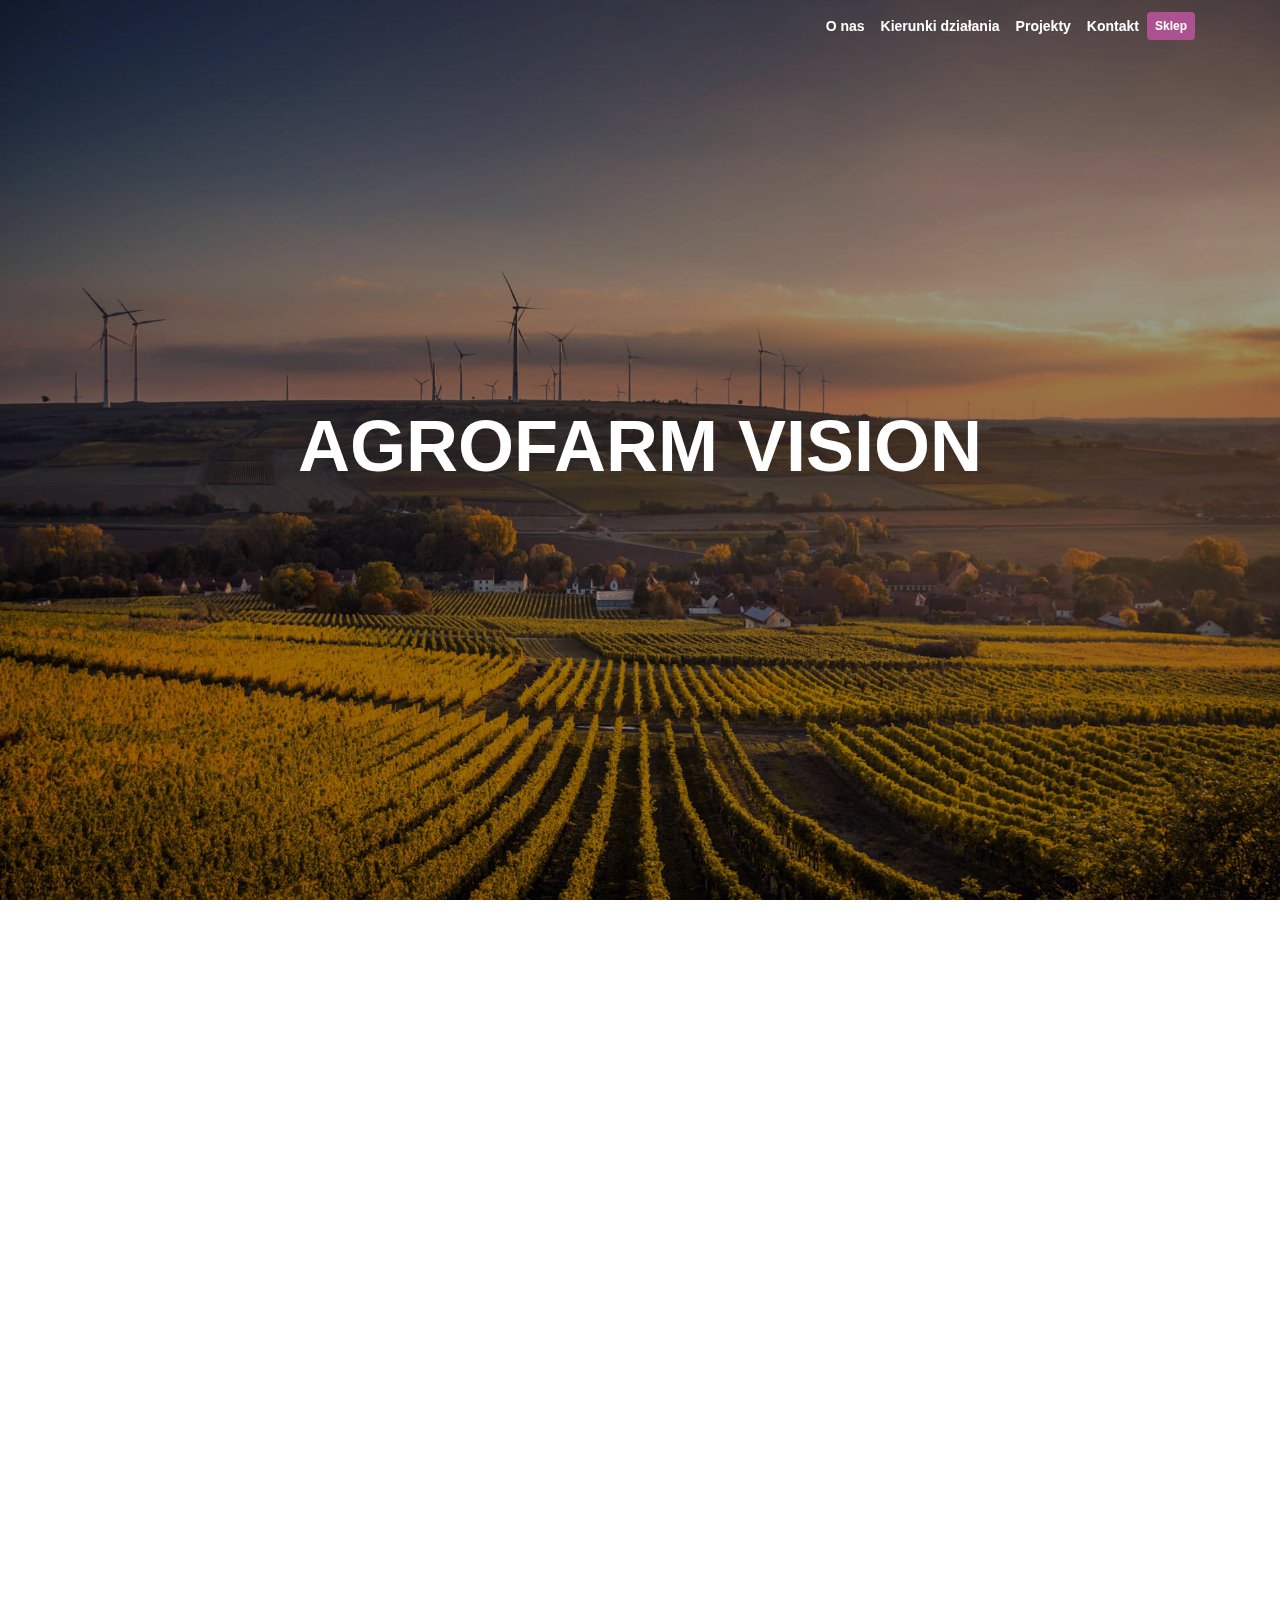
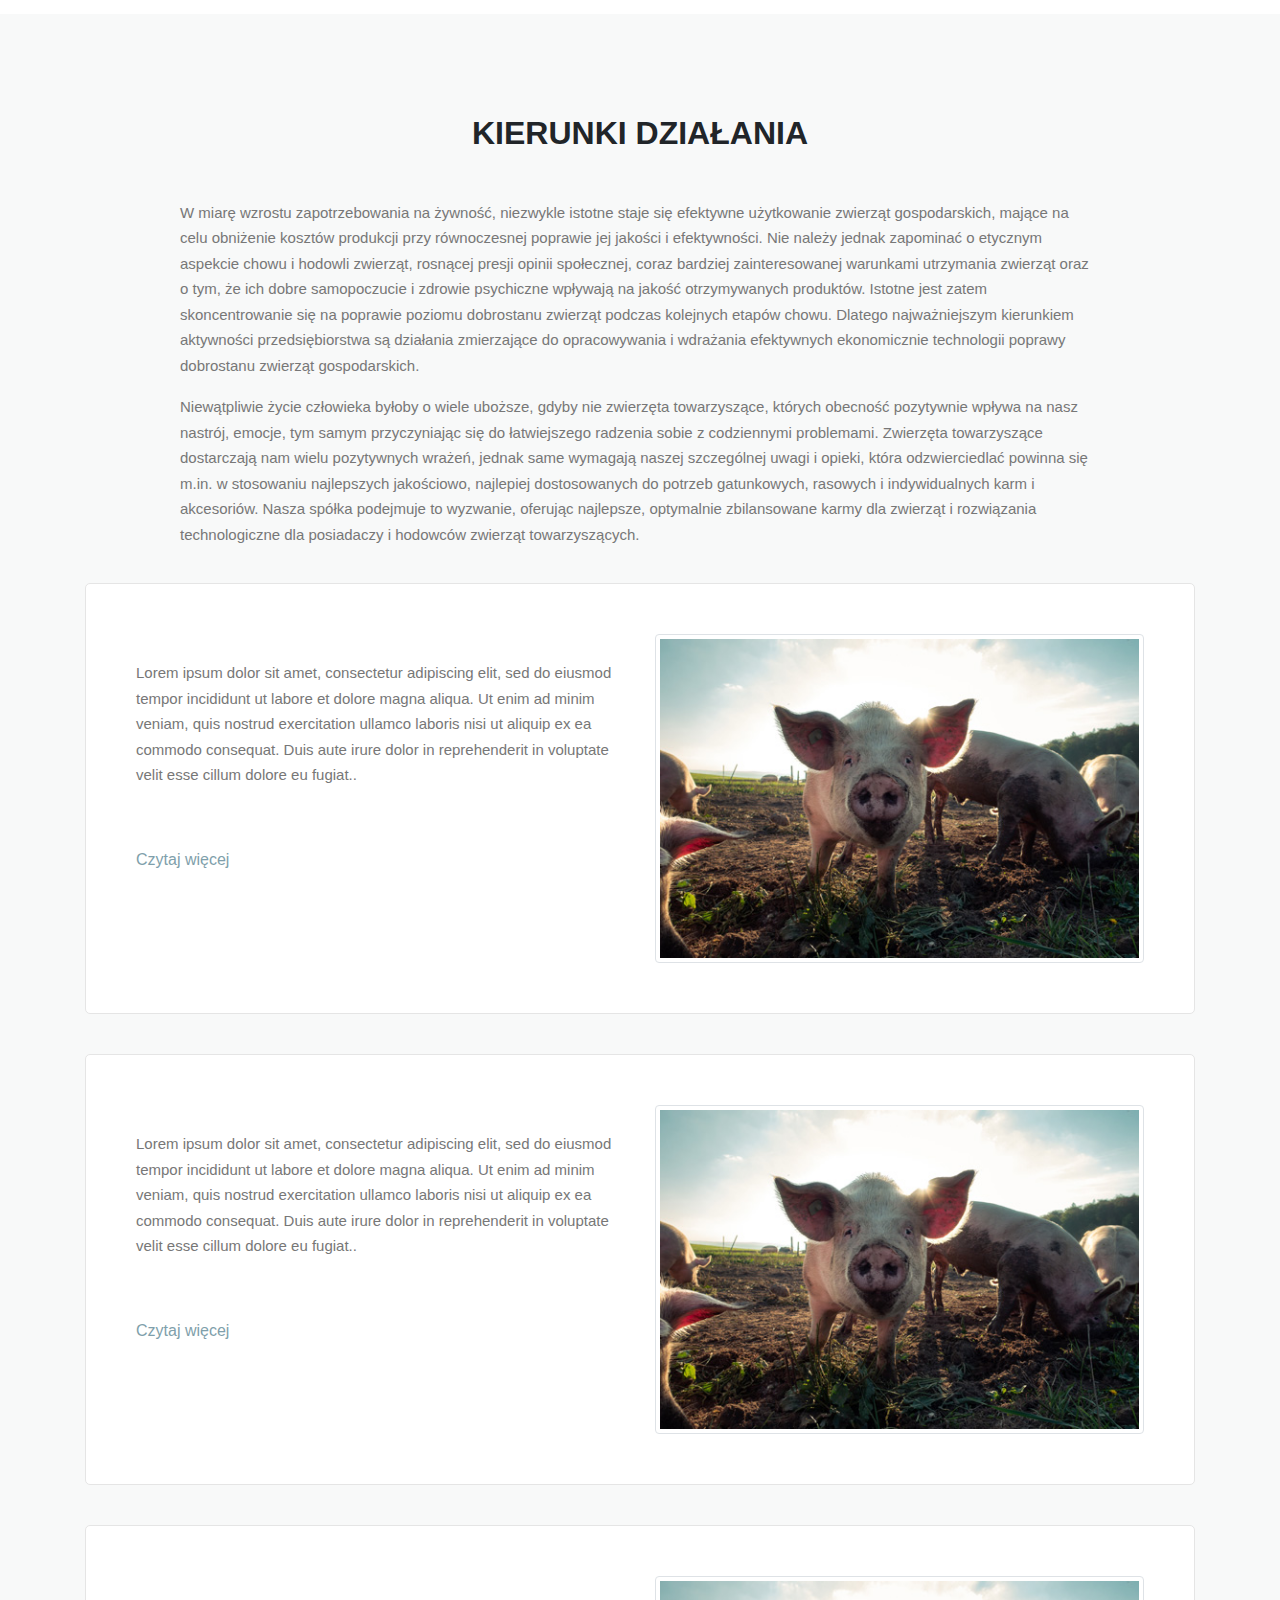
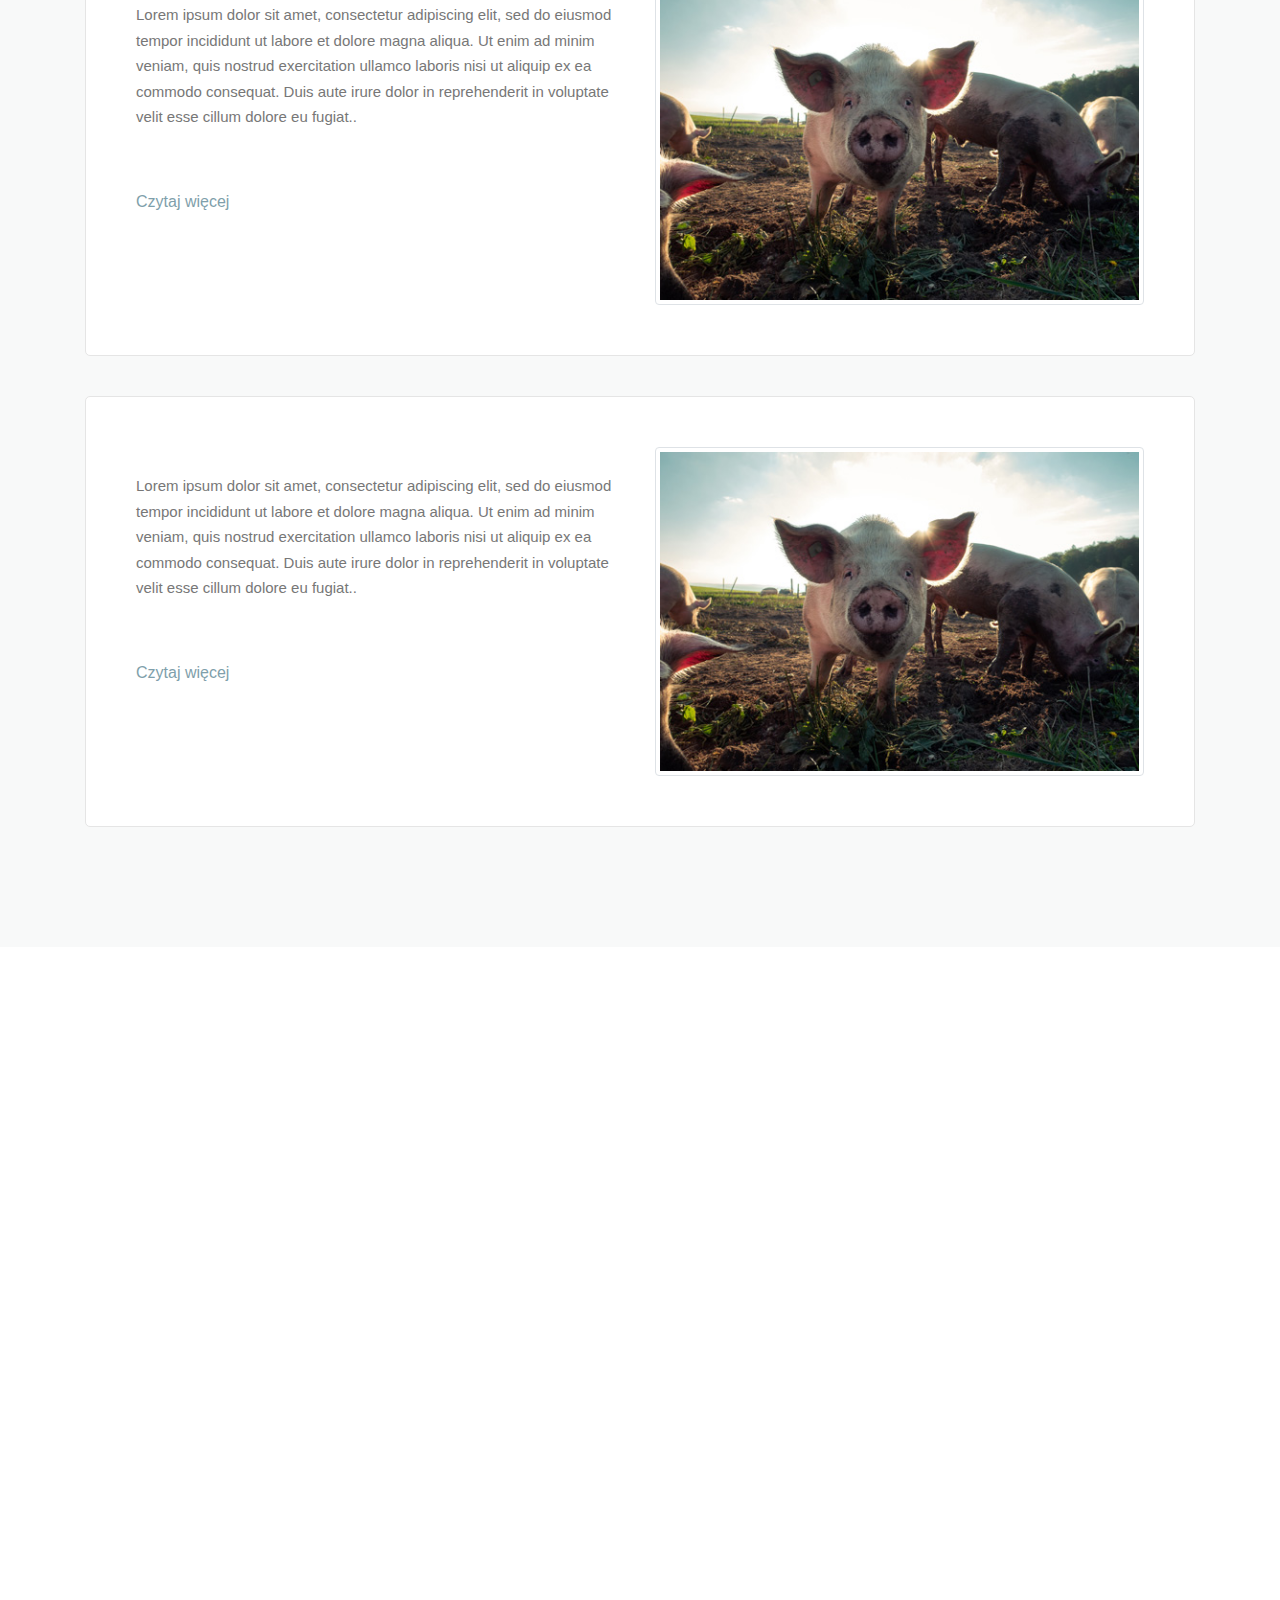
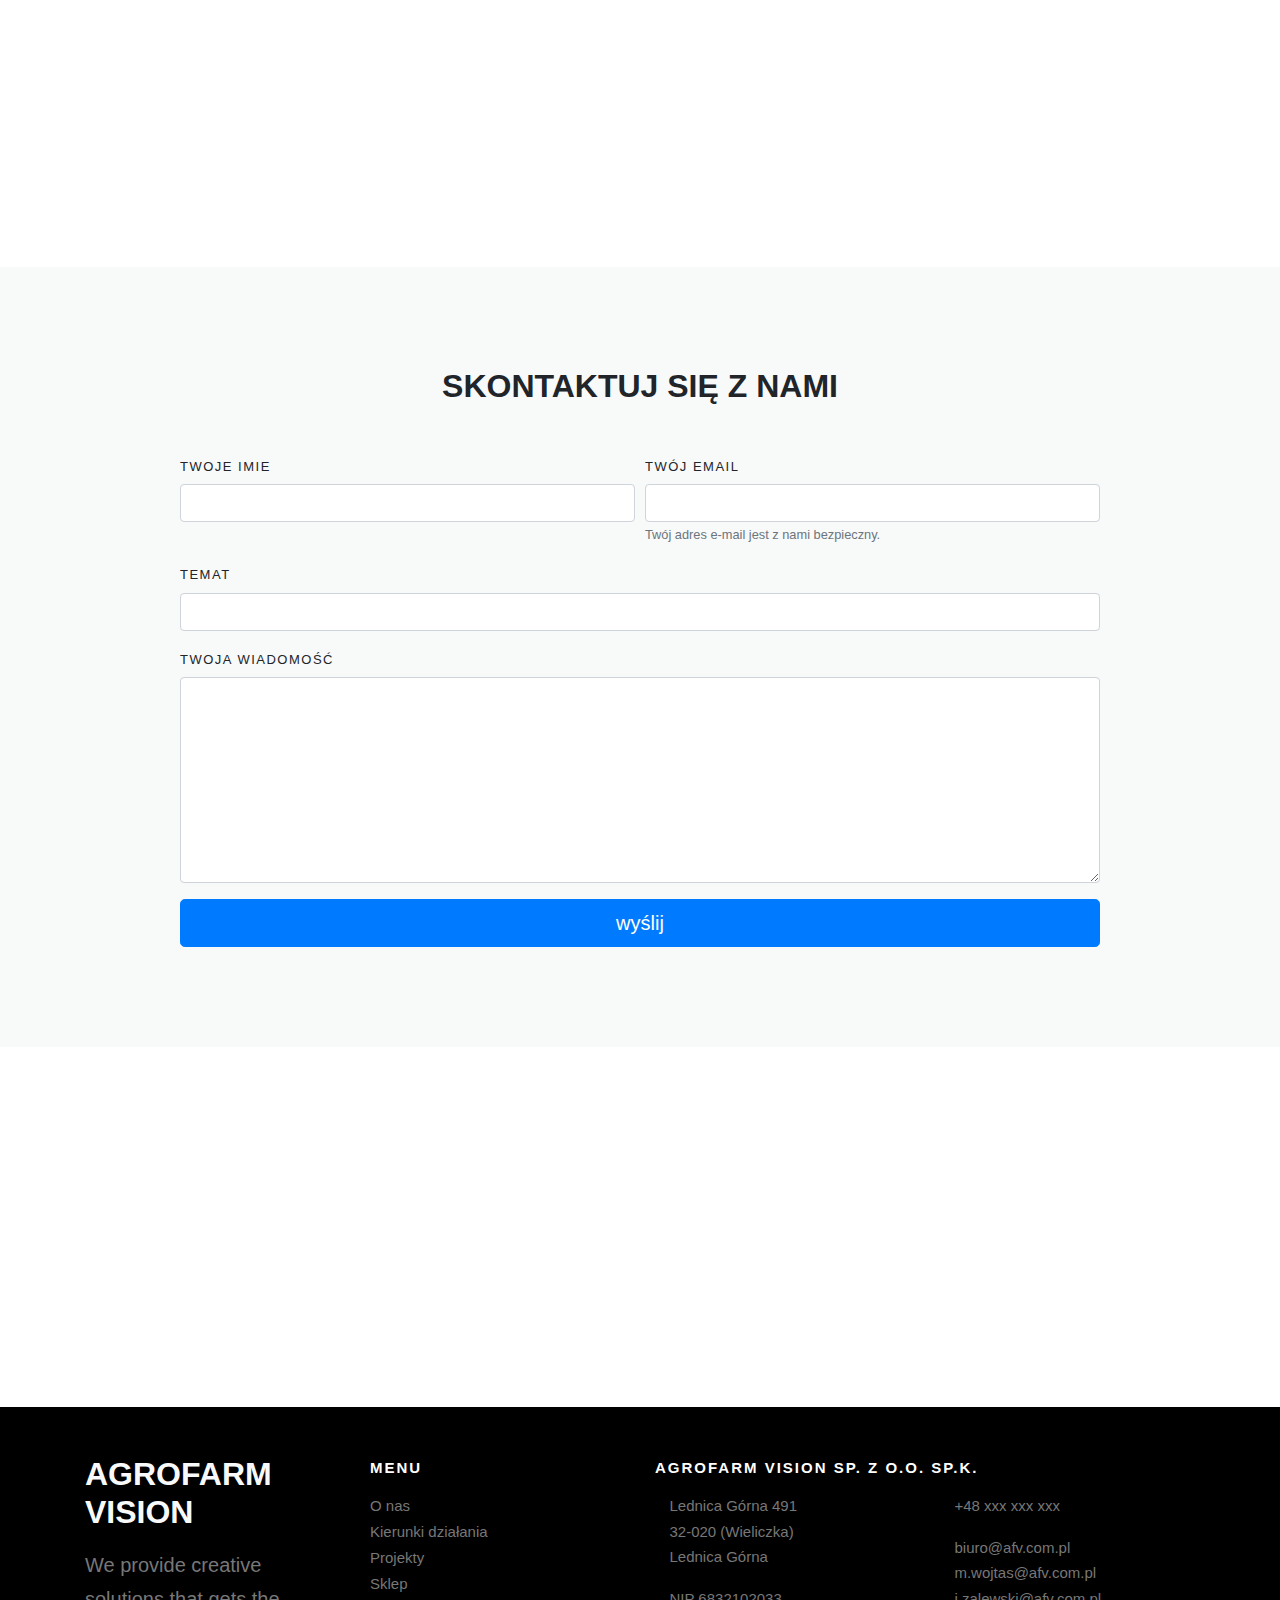
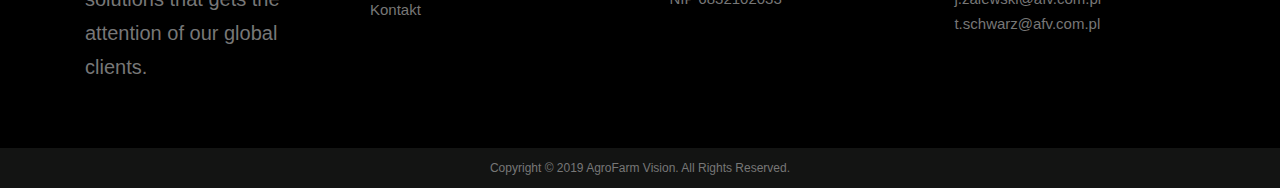
==== index.html @ 50a89c07 "change margins in footer" ====
<!DOCTYPE html>
<html lang="pl" dir="ltr">
  <head>
    <meta charset="utf-8">
    <meta name="viewport" content="width=device-width, initial-scale=1, shrink-to-fit=no">
    <title>Agrofarm Vision</title>
    <link rel="stylesheet" href="https://use.fontawesome.com/releases/v5.5.0/css/all.css" integrity="sha384-B4dIYHKNBt8Bc12p+WXckhzcICo0wtJAoU8YZTY5qE0Id1GSseTk6S+L3BlXeVIU" crossorigin="anonymous">
    <link rel="stylesheet" href="css/bootstrap.min.css">
    <link rel="stylesheet" href="css/style.css">
  </head>
  <body>

<!-- HEADER -->

    <header class="parallax-js parallax-bg">
          <div class="container h-100">
            <nav class="navbar fixed-top navbar-right navbar-expand-md navbar-dark navbar-opacit">
                <div class="container">
                <a href="#" class="navbar-brand"></a>
                <button class="navbar-toggler" type="button" data-toggle="collapse" data-target="#main-menu" aria-controls="main-menu" aria-expanded="false" aria-label="Przełącznik nawigacji">
                  <span class="navbar-toggler-icon"></span>
                </button>

                <div id="main-menu" class="collapse navbar-collapse justify-content-end">
                  <ul class="navbar-nav list-unstyled nav">
                    <li class="nav-item">
                      <a class="nav-link scroll-link" href="#o-nas">O nas</a>
                    </li>
                    <li class="nav-item active">
                      <a class="nav-link scroll-link" href="#kierunki-dzialania">Kierunki działania</a>
                    </li>
                    <li class="nav-item">
                      <a class="nav-link scroll-link" href="#projekty">Projekty</a>
                    </li>
                    <li class="nav-item">
                      <a class="nav-link scroll-link" href="#kontakt">Kontakt</a>
                    </li>
                    <li class="nav-item">
                      <a class="nav-link badge mt-1 p-2" href="agrofarm-sklep.html">Sklep</a>
                    </li>
                  </ul>
                </div>
                </div>
              </nav>
              <div class="row h-100 align-items-center">
                <h1 class="col text-center align-self-center">
                  <strong>agrofarm vision</strong>
                </h1>
              </div>
              <a class="arrow-down scroll-link" href="#o-nas"><i class="fas fa-angle-down"></i></a>
            </div>
    </header>


<!-- O NAS -->

    <main>
      <section id="o-nas" class="section-large section-bg-color-1">
        <div class="container">
          <div class="row justify-content-center">
            <div class="col-10 col-sm-5 text-center text-sm-left slide-in slide-left">
              <h2 class="mb-4 mb-sm-3">o nas</h2>
              <p class="description">We provide creative solutions that gets the attention of our global clients.</p>
            </div>
            <div class="col-10 col-sm-7 slide-in slide-right">
              <p>Podstawowym profilem spółki Agrofarm Vision jest działalność badawczo-rozwojowa obejmująca opracowanie i wdrażanie autorskich, innowacyjnych rozwiązań technologicznych, doradztwo i szkolenia oraz współpraca handlowa. Nasz zespół złożony jest z doświadczonych specjalistów: naukowców, przedsiębiorców i handlowców działających w różnych dyscyplinach nauki i różnych obszarach przedsiębiorczości. To właśnie zespół złożony z przedstawicieli środowiska akademickiego krakowskich uczelni: Uniwersytetu Rolniczego i AGH oraz doświadczonych przedsiębiorców i handlowców stanowi o sile i wiarygodności spółki. Interdyscyplinarność nie jest zatem wyłącznie sloganem, lecz naszym realnym atutem.</p>

              <p>Doświadczenie badawcze i możliwości współpracy naukowej potwierdzone są poprzez liczne publikacje oraz kierowanie i uczestnictwo udziałowców spółki w wielu projektach naukowych, badawczo rozwojowych oraz edukacyjnych – krajowych i międzynarodowych, finansowanych przez MNiSW, NCN, NCBiR, instytucje Unii Europejskiej, oraz prywatne podmioty gospodarcze z kraju i zagranicy.</p>
            </div>
          </div>
        </div>
      </section>


<!-- PARALLAX -->


        <div class="parallax-js parallax-bg parallax-image-1"></div>




<!-- KIERUNKI DZIAŁANIA -->

      <section id="kierunki-dzialania" class="section-large section-bg-color-2">
        <div class="container">
          <div class="row justify-content-center">
            <div class="col-10">
              <h2 class="mb-4 mb-sm-5 text-center">kierunki działania</h2>
              <p>W miarę wzrostu zapotrzebowania na żywność, niezwykle istotne staje się efektywne użytkowanie zwierząt gospodarskich, mające na celu obniżenie kosztów produkcji przy równoczesnej poprawie jej jakości i efektywności. Nie należy jednak zapominać o etycznym aspekcie chowu i hodowli zwierząt, rosnącej presji opinii społecznej, coraz bardziej zainteresowanej warunkami utrzymania zwierząt oraz o tym, że ich dobre samopoczucie i zdrowie psychiczne wpływają na jakość otrzymywanych produktów. Istotne jest zatem skoncentrowanie się na poprawie poziomu dobrostanu zwierząt podczas kolejnych etapów chowu. Dlatego najważniejszym kierunkiem aktywności przedsiębiorstwa są działania zmierzające do opracowywania i wdrażania efektywnych ekonomicznie technologii poprawy dobrostanu zwierząt gospodarskich.</p>
              <p>Niewątpliwie życie człowieka byłoby o wiele uboższe, gdyby nie zwierzęta towarzyszące, których obecność pozytywnie wpływa na nasz nastrój, emocje, tym samym przyczyniając się do łatwiejszego radzenia sobie z codziennymi problemami. Zwierzęta towarzyszące dostarczają nam wielu pozytywnych wrażeń, jednak same wymagają naszej szczególnej uwagi i opieki, która odzwierciedlać powinna się m.in. w stosowaniu najlepszych jakościowo, najlepiej dostosowanych do potrzeb gatunkowych, rasowych i indywidualnych karm i akcesoriów. Nasza spółka podejmuje to wyzwanie, oferując najlepsze, optymalnie zbilansowane karmy dla zwierząt i rozwiązania technologiczne dla posiadaczy i hodowców zwierząt towarzyszących.</p>
            </div>
          </div>
          <div class="row justify-content-center">
            <div class="col-12">
              <div class="container text-left kierunki-item">
                <div class="row">
                  <div class="col">
                    <h3>pasze i karmy</h3>
                    <p>Lorem ipsum dolor sit amet, consectetur adipiscing elit, sed do eiusmod tempor incididunt ut labore et dolore magna aliqua. Ut enim ad minim veniam, quis nostrud exercitation ullamco laboris nisi ut aliquip ex ea commodo consequat. Duis aute irure dolor in reprehenderit in voluptate velit esse cillum dolore eu fugiat..</p>
                    <a class="d-block mt-5" href="#">Czytaj więcej<i class="align-bottom far fa-arrow-alt-circle-right"></i></a>
                  </div>
                  <div class="col d-none d-md-block">
                    <img src="images/pig.jpg" alt="" class="img-fluid img-thumbnail">
                  </div>
                </div>
              </div>
            </div>
          </div>
          <div class="row justify-content-center">
            <div class="col-12">
              <div class="container text-left kierunki-item">
                <div class="row">
                  <div class="col">
                    <h3>zabawki dla zwierząt</h3>
                    <p>Lorem ipsum dolor sit amet, consectetur adipiscing elit, sed do eiusmod tempor incididunt ut labore et dolore magna aliqua. Ut enim ad minim veniam, quis nostrud exercitation ullamco laboris nisi ut aliquip ex ea commodo consequat. Duis aute irure dolor in reprehenderit in voluptate velit esse cillum dolore eu fugiat..</p>
                    <a class="d-block mt-5" href="#">Czytaj więcej<i class="align-bottom far fa-arrow-alt-circle-right"></i></a>
                  </div>
                  <div class="col d-none d-md-block">
                    <img src="images/pig.jpg" alt="" class="img-fluid img-thumbnail">
                  </div>
                </div>
              </div>
            </div>
          </div>
          <div class="row justify-content-center">
            <div class="col-12">
              <div class="container text-left kierunki-item">
                <div class="row">
                  <div class="col">
                    <h3>produkty 3</h3>
                    <p>Lorem ipsum dolor sit amet, consectetur adipiscing elit, sed do eiusmod tempor incididunt ut labore et dolore magna aliqua. Ut enim ad minim veniam, quis nostrud exercitation ullamco laboris nisi ut aliquip ex ea commodo consequat. Duis aute irure dolor in reprehenderit in voluptate velit esse cillum dolore eu fugiat..</p>
                    <a class="d-block mt-5" href="#">Czytaj więcej<i class="align-bottom far fa-arrow-alt-circle-right"></i></a>
                  </div>
                  <div class="col d-none d-md-block">
                    <img src="images/pig.jpg" alt="" class="img-fluid img-thumbnail">
                  </div>
                </div>
              </div>
            </div>
          </div>
          <div class="row justify-content-center">
            <div class="col-12">
              <div class="container text-left kierunki-item">
                <div class="row">
                  <div class="col">
                    <h3>produkty 2</h3>
                    <p>Lorem ipsum dolor sit amet, consectetur adipiscing elit, sed do eiusmod tempor incididunt ut labore et dolore magna aliqua. Ut enim ad minim veniam, quis nostrud exercitation ullamco laboris nisi ut aliquip ex ea commodo consequat. Duis aute irure dolor in reprehenderit in voluptate velit esse cillum dolore eu fugiat..</p>
                    <a class="d-block mt-5" href="#">Czytaj więcej<i class="align-bottom far fa-arrow-alt-circle-right"></i></a>
                  </div>
                  <div class="col d-none d-md-block">
                    <img src="images/pig.jpg" alt="" class="img-fluid img-thumbnail">
                  </div>
                </div>
              </div>
            </div>
          </div>
        </div>
      </section>


<!-- PROJEKTY -->

      <section id="projekty" class="section-large section-bg-color-1">
        <div class="container">
          <div class="row">
            <div class="col-6 mx-auto slide-in slide-left d-none d-md-block">
              <img class="img-fluid" src="images/projekty.jpg" alt="projekty">
            </div>
            <div class="col-10 col-md-5 mx-auto slide-in slide-right">
              <h2 class="mb-4 text-center text-sm-left">projekty badawczo-rozwojowe</h2>
              <p>Spółka Agrofarm Vision jest właścicielem opracowanego przez jej udziałowców innowacyjnego, chronionego prawnie na terenie RP i UE rozwiązania wzbogacenia środowiska chowu świń w warunkach bezściołowych. Obiekt ten w odróżnieniu od innych dostępnych na rynku rozwiązań spełnia wszystkie wymogi Dyrektywy 2008/120/ WE oraz Zalecenia Komisji (UE) 2016/336 w sprawie stosowania dyrektywy Rady 2008/120/WE ustanawiającej minimalne normy ochrony świń, w odniesieniu do środków ograniczających potrzebę obcinania ogonów. W swoich działaniach badawczych koncentrujemy się także na innych obszarach chowu zwierząt, zmierzając do optymalizacji ich komfortu bytowego.</p>
            </div>
          </div>
        </div>
      </section>


<!-- KONTAKT -->

      <section id="kontakt" class="section-large section-bg-color-2">
        <div class="container">
          <div class="row justify-content-center">
            <div class="col-10">
              <h2 class="mb-4 mb-sm-5 text-center">skontaktuj się z nami</h2>
              <form class="form" id="contactForm" method="POST" action="send-script.php">
                <div class="form-row">
                  <div class="col-sm-6">
                    <fieldset class="form-group">
                      <label for="name">twoje imie</label>
                      <input type="text" name="name" required class="form-control" id="name" data-error="Wypełnij to pole" pattern="[a-zA-ZąĄććęęłŁńŃóÓśŚżŻŹŹ ]+">
                    </fieldset>
                  </div>
                  <div class="col-sm-6">
                    <fieldset class="form-group">
                      <label for="email">twój email</label>
                      <input type="email" name="email" required class="form-control" id="email" data-error="Wpisz poprawny email" pattern="[^@\s]+@[^@\s]+\.[^@\s]+">
                      <small class="text-muted">Twój adres e-mail jest z nami bezpieczny.</small>
                    </fieldset>
                  </div>
                </div>
                <fieldset class="form-group">
                  <label for="subject">temat</label>
                  <input type="text" name="subject" required data-error="Musisz wypełnić pole" class="form-control" id="subject" pattern=".+">
                </fieldset>
                <fieldset class="form-group">
                  <label for="message">Twoja wiadomość</label>
                  <textarea class="form-control" name="message" required data-error="Musisz wypełnić pole" id="message" rows="8" pattern=".+"></textarea>
                </fieldset>
                <button type="submit" class="btn btn-primary btn-block btn-lg mx-auto d-block submit-btn">wyślij</button>
              </form>
            </div>
          </div>
        </div>
      </section>

<!-- GOOGLE MAP -->

    <div class="container google-map">
      <div class="row no-gutters">
        <iframe  src="https://www.google.com/maps/embed?pb=!1m18!1m12!1m3!1d2560.9038776784405!2d19.920737515717637!3d50.06936177942461!2m3!1f0!2f0!3f0!3m2!1i1024!2i768!4f13.1!3m3!1m2!1s0x47165b3e33f579ed%3A0x371815839d0b8c55!2sCardioCare+Sp.+z+o.o.!5e0!3m2!1spl!2spl!4v1531480249438" frameborder="0" allowfullscreen></iframe>
      </div>
    </div>


<!-- FOOTER -->

      <footer>
        <div class="container py-5">
          <div class="row justify-content-center">
            <div class="col-sm-3 text-sm-left d-none d-md-block">
              <h2 class="mb-4 mb-sm-3 text-light">agrofarm vision</h2>
              <p class="description">We provide creative solutions that gets the attention of our global clients.</p>
            </div>

            <div class="col-sm-3 mx-auto text-left d-none d-md-block">
              <h3 class="mt-1 mb-3">menu</h3>
              <ul class="nav text-left flex-column list-unstyled">
                <li class="nav-item active">
                  <a class="nav-link scroll-link" href="#o-nas">O nas</a>
                </li>
                <li class="nav-item">
                  <a class="nav-link scroll-link" href="#kierunki-dzialania">Kierunki działania</a>
                </li>
                <li class="nav-item">
                  <a class="nav-link scroll-link" href="#projekty">Projekty</a>
                </li>
                <li class="nav-item">
                  <a class="nav-link" href="agrofarm-sklep.html">Sklep</a>
                </li>
                <li class="nav-item">
                  <a class="nav-link scroll-link" href="#kontakt">Kontakt</a>
                </li>
              </ul>
            </div>

            <div class="col-10 col-md-6">
               <h2 class="data text-center text-md-left mt-1 mb-4 mb-sm-5 mb-md-3">agrofarm vision sp. z o.o. sp.k.</h2>
               <div class="row">
                  <div class="col-12 col-sm-6 text-center text-sm-left">
                      <div class="footer-item clearfix">
                        <i class="fas fa-map-marker-alt align-top"></i>
                        <div class="kontakt-text d-inline-block">
                          <p class="text-left">Lednica Górna 491 <br>32-020 (Wieliczka) <br> Lednica Górna</p>
                        </div>
                      </div>
                      <div class="footer-item">
                        <i class="fa fa-info-circle align-top"></i>
                        <div class="kontakt-text d-inline-block">
                          <p class="text-left">NIP 6832102033</p>
                        </div>
                      </div>
                  </div>

                  <div class="col-12 col-sm-6 text-center text-sm-left mt-4 mt-sm-0">
                    <div class="footer-item clearfix">
                      <i class="fas fa-phone align-top"></i>
                      <div class="kontakt-text d-inline-block">
                        <p class="text-left">+48 xxx xxx xxx</p>
                      </div>
                    </div>
                    <div class="footer-item">
                      <i class="fas fa-envelope align-top"></i>
                      <div class="kontakt-text d-inline-block">
                        <p class="text-left">biuro@afv.com.pl<br>m.wojtas@afv.com.pl <br>j.zalewski@afv.com.pl <br>t.schwarz@afv.com.pl </p>
                      </div>
                    </div>
                 </div>
              </div>
            </div>
          </div>
        </div>
        <div class="copy">
          <p>Copyright © 2019 AgroFarm Vision. All Rights Reserved.</p>
        </div>
      </footer>
    </main>
    <script src="js/jquery-3.3.1.min.js"></script>
    <script src="js/popper.min.js"></script>
    <script src="js/bootstrap.min.js"></script>
    <script src="js/main.js"></script>
  </body>
</html>
---- css/style.css ----
body,html {
  height: 100%;
  min-height: 100%;
}

.black-bg-color {
  background-color: rgba(0,0,0, 0.8);
}

header {
  width: 100%;
  height: 100% !important;
  min-height: 100% !important;
  color: #ffffff;
  position: relative;
  z-index: 2;
  background: url("../images/header.jpg") no-repeat;
  background-size: cover;
  background-position: center;
}

header::before {
   background-color: rgba(0,0,0,.4);
   position: absolute;
   content: '';
   height: 100%;
   top: 0;
   left: 0;
   bottom: 0;
   right: 0;
}

h1,h2,h3 {
  text-transform: uppercase;
  font-weight: bold;
}

p {
  font-family: "Open Sans", Helvetica, Arial, sans-serif;
  color: #777777;
  font-size: 0.9375rem;
  line-height: 1.7;
}

.navbar {
   transition: all .7s ease-in-out;
}

nav ul li a {
  color: #fff !important;
  text-decoration: none;
  font-size: 14px;
  font-weight: 600;
}

nav ul li a:hover {
  color: #ffffff;
  text-decoration: none;
}

.active-link {
   color: rgb(173, 82, 145) !important;
}

.badge {
   background-color: rgb(173, 82, 145) !important;
}

h1 {
  color: #ffffff;
  font-family: "Montserrat", Helvetica, Arial, sans-serif;
  font-size: 60px;
  font-size: 4.5rem;
}

.arrow-down {
   position: absolute;
   bottom: 2%;
   left: 50%;
   transform: translateX(-50%);
}

.arrow-down i {
   font-size: 6rem;
   color: #ffffff;
}

p.description {
  font-size: 1.25rem;
}

.section-large {
  padding: 6.25rem 0px;
  height: auto;
  position: relative;
  z-index: 1;
}

.section-bg-color-1 {
  background-color: #ffffff;
  /* background-color: red; */
}

.section-bg-color-2 {
  background-color: #f8f9f9;
  /* background-color: red; */
}

/* O NAS */


/* PARALLAX */

.parallax-bg {
    background-attachment: fixed;
    background-position: 50% 0;
    background-repeat: no-repeat;
    background-size: cover;
    height: 150px;;
}

.parallax-image-1 {
  background-image: url('../images/parallax.jpg');
}



/* KIERUNKI DZIAŁALNOŚCI */

.kierunki-item {
  background-color: #ffffff;
  border: 1px solid rgb(229, 229, 229);
  border-radius: 5px;
  margin: 20px 0;
  padding: 50px;
}

.kierunki-item a {
  text-decoration: none;
  color: rgb(127, 159, 171);
}

.kierunki-item a:hover, .kierunki-item a:hover i{
  color: rgb(170, 125, 125);
}

.kierunki-item i {
  color: rgb(127, 159, 171);
  font-size: 24px;
  margin-left: 5px;
  cursor: pointer;
}

.kierunki-item img {
  width: 100%;
}


/* KONTAKT */

#kontakt label {
  text-transform: uppercase;
  font-size: 0.8125rem;
  letter-spacing: 1.5px;
}

/************ WALIDACJA FORMULARZA **************/

.form input[type=text].error,
.form input[type=email].error,
.form textarea.error {
    border-color:##E01546;
}
.field-error {
    color:##E01546;
    padding:0.5rem 0;
    font-size:0.8rem;
}


.google-map {
  width: 100% !important;
  height: 40vh !important;
  margin: 0 auto!important;
  padding: 0 !important;
  max-width: 100%;
}

.google-map .row {
  width: 100% !important;
  height: 100% !important;
}

.google-map iframe {
  width: 100% !important;
  height: 100% !important;
}


/* FOOTER */

footer {
  height: auto;
  background-color: rgba(0,0,0, 1);
}


h3, h2.data {
  color: #ffffff;
  font-size: 15px;
  letter-spacing: 2px;

}

footer i {
  display: inline-block;
  font-size: 16px;
  margin-top: 5px;
  margin-right: 10px;
  color: #777777;
}

footer a {
  padding-left: 0 !important;
  color: #777777;
  width: auto;
  line-height: 10px;
  font-size: 0.9375rem;
}

footer a:hover {
  color: #ffffff !important;
}

.copy {
  text-align: center;
  height: auto;
  padding: 10px;
  background-color: rgb(19, 20, 19);
}
.copy p {
    font-size: 12px;
    margin: 0;
}



/* SLIDE IN ANIMATION */

.slide-in {
    opacity: 0;
    transition: all .5s ease-in-out;
}

.slide-in.active {
  opacity: 1;
  transform: translate(0%) !important;
}









/* Small devices (landscape phones, 576px and up) */
@media (min-width: 576px) {
  .slide-left {
    transform: translateX(-50px);
  }

  .slide-right {
    transform: translateX(50px);
  }


}
/* Medium devices (tablets, 768px and up) */
@media (min-width: 768px) {
  font-size: 3.125rem;
}

/* Large devices (desktops, 992px and up) */
@media (min-width: 992px) { ... }

/* Extra large devices (large desktops, 1200px and up) */
@media (min-width: 1200px) { ... }


@media (max-width: 768px) {
   .navbar {
     background-color: rgba(0,0,0,1);
   }
}

@media (max-width: 576px) {
   h1 {
      font-size: 60px;
      font-size: 3rem;
   }

   .arrow-down i {
      font-size: 4rem;
   }
}
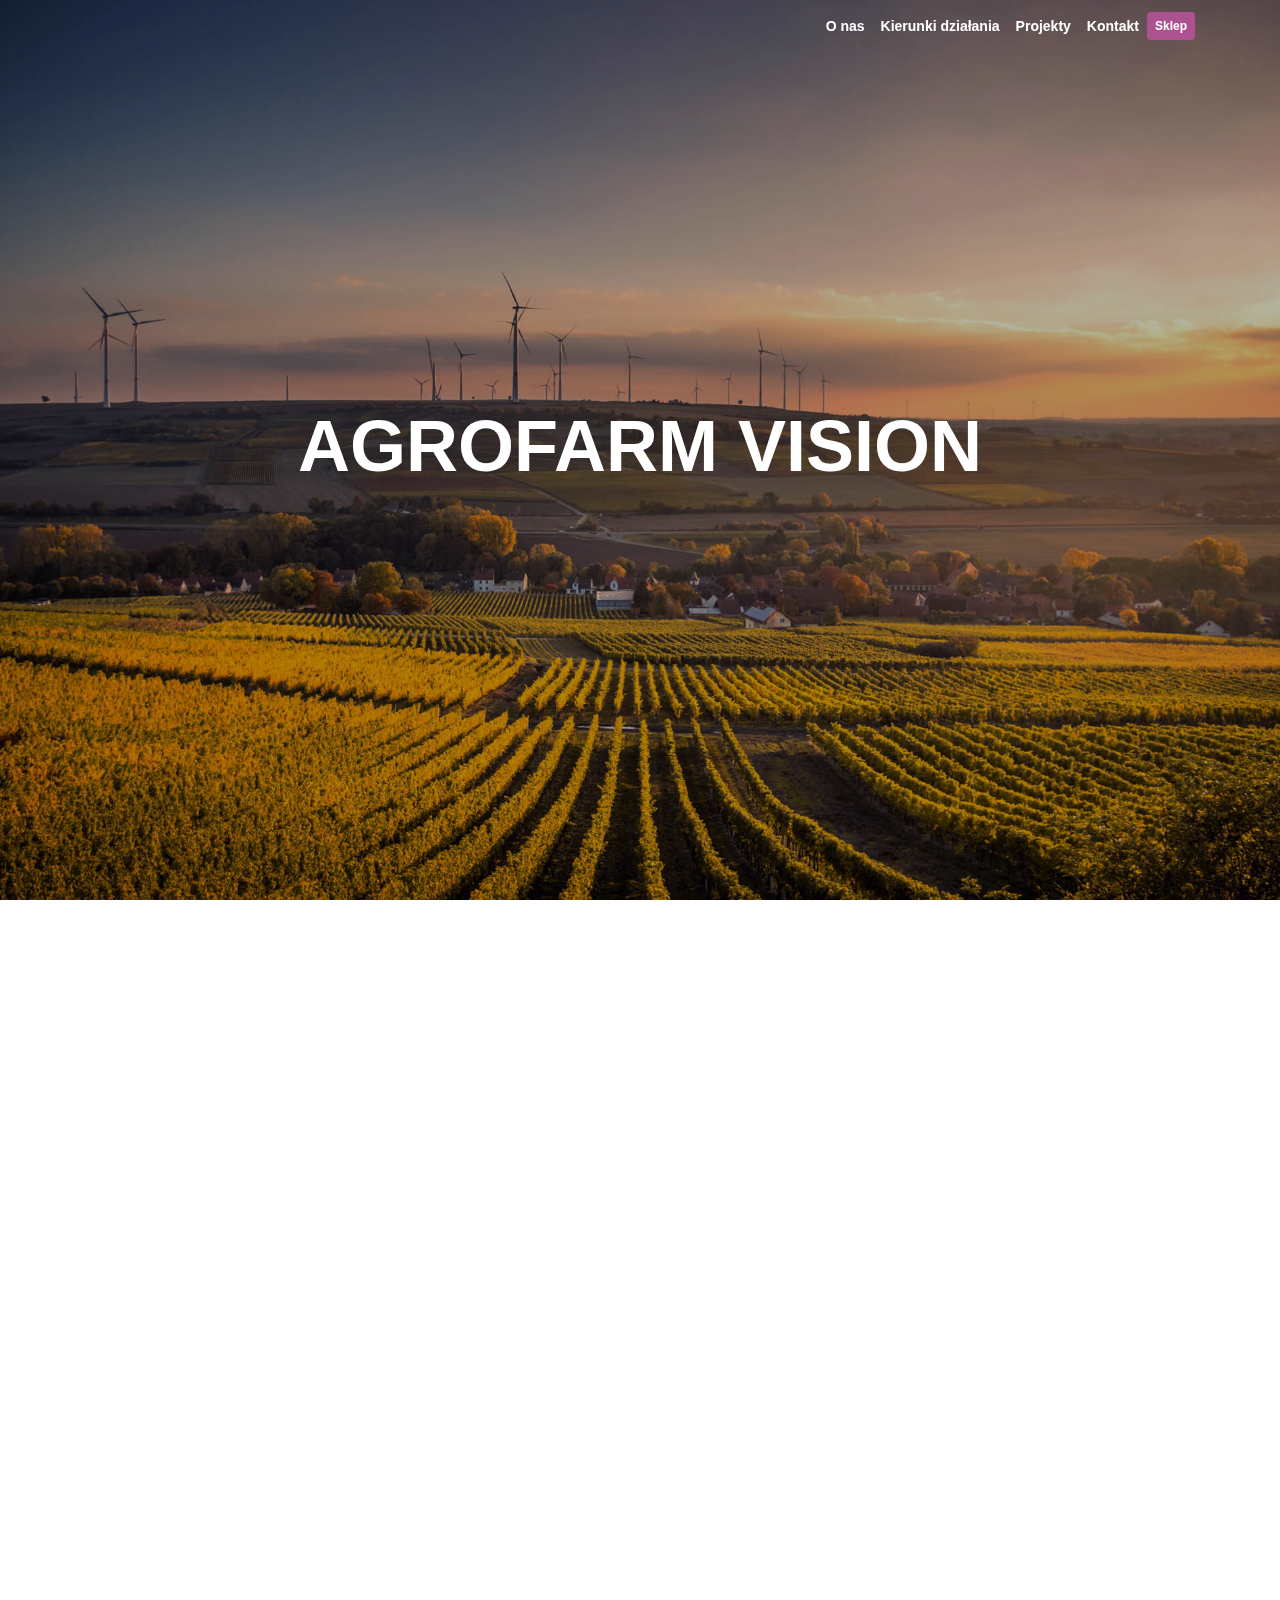
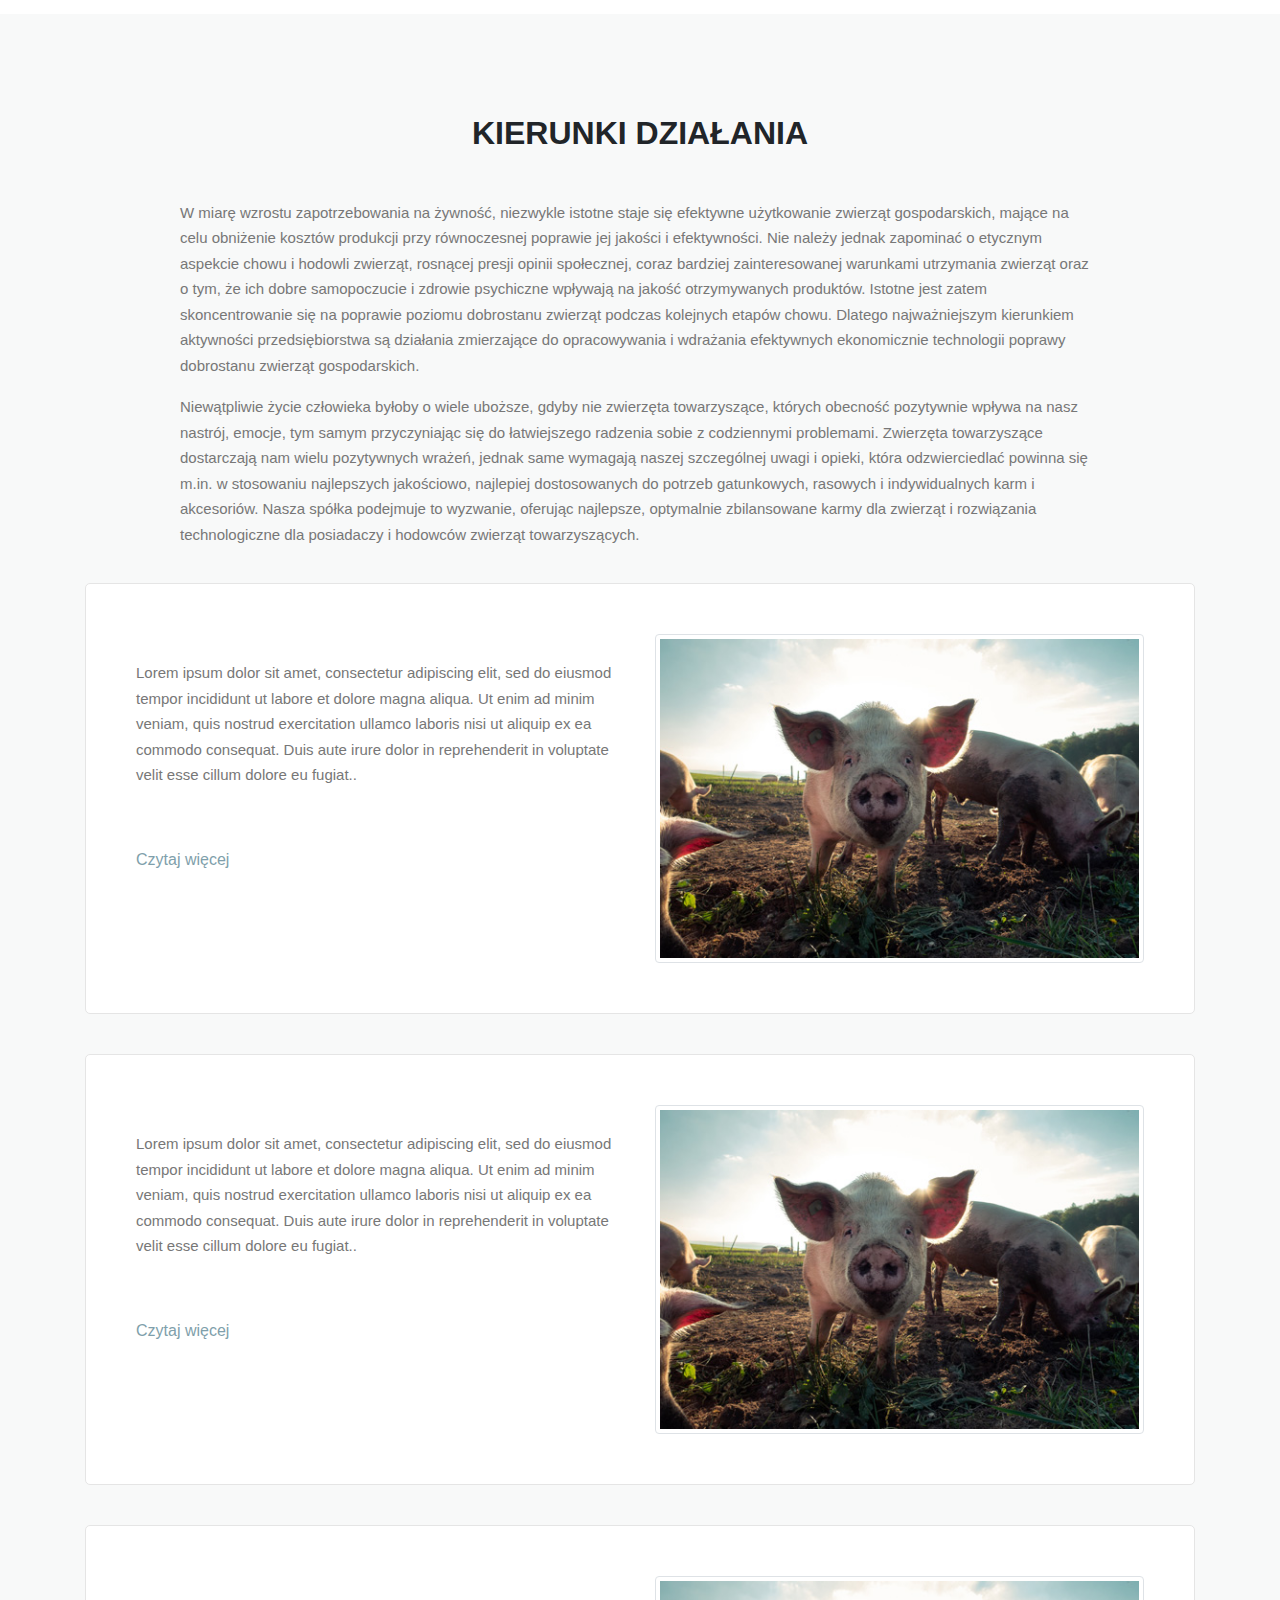
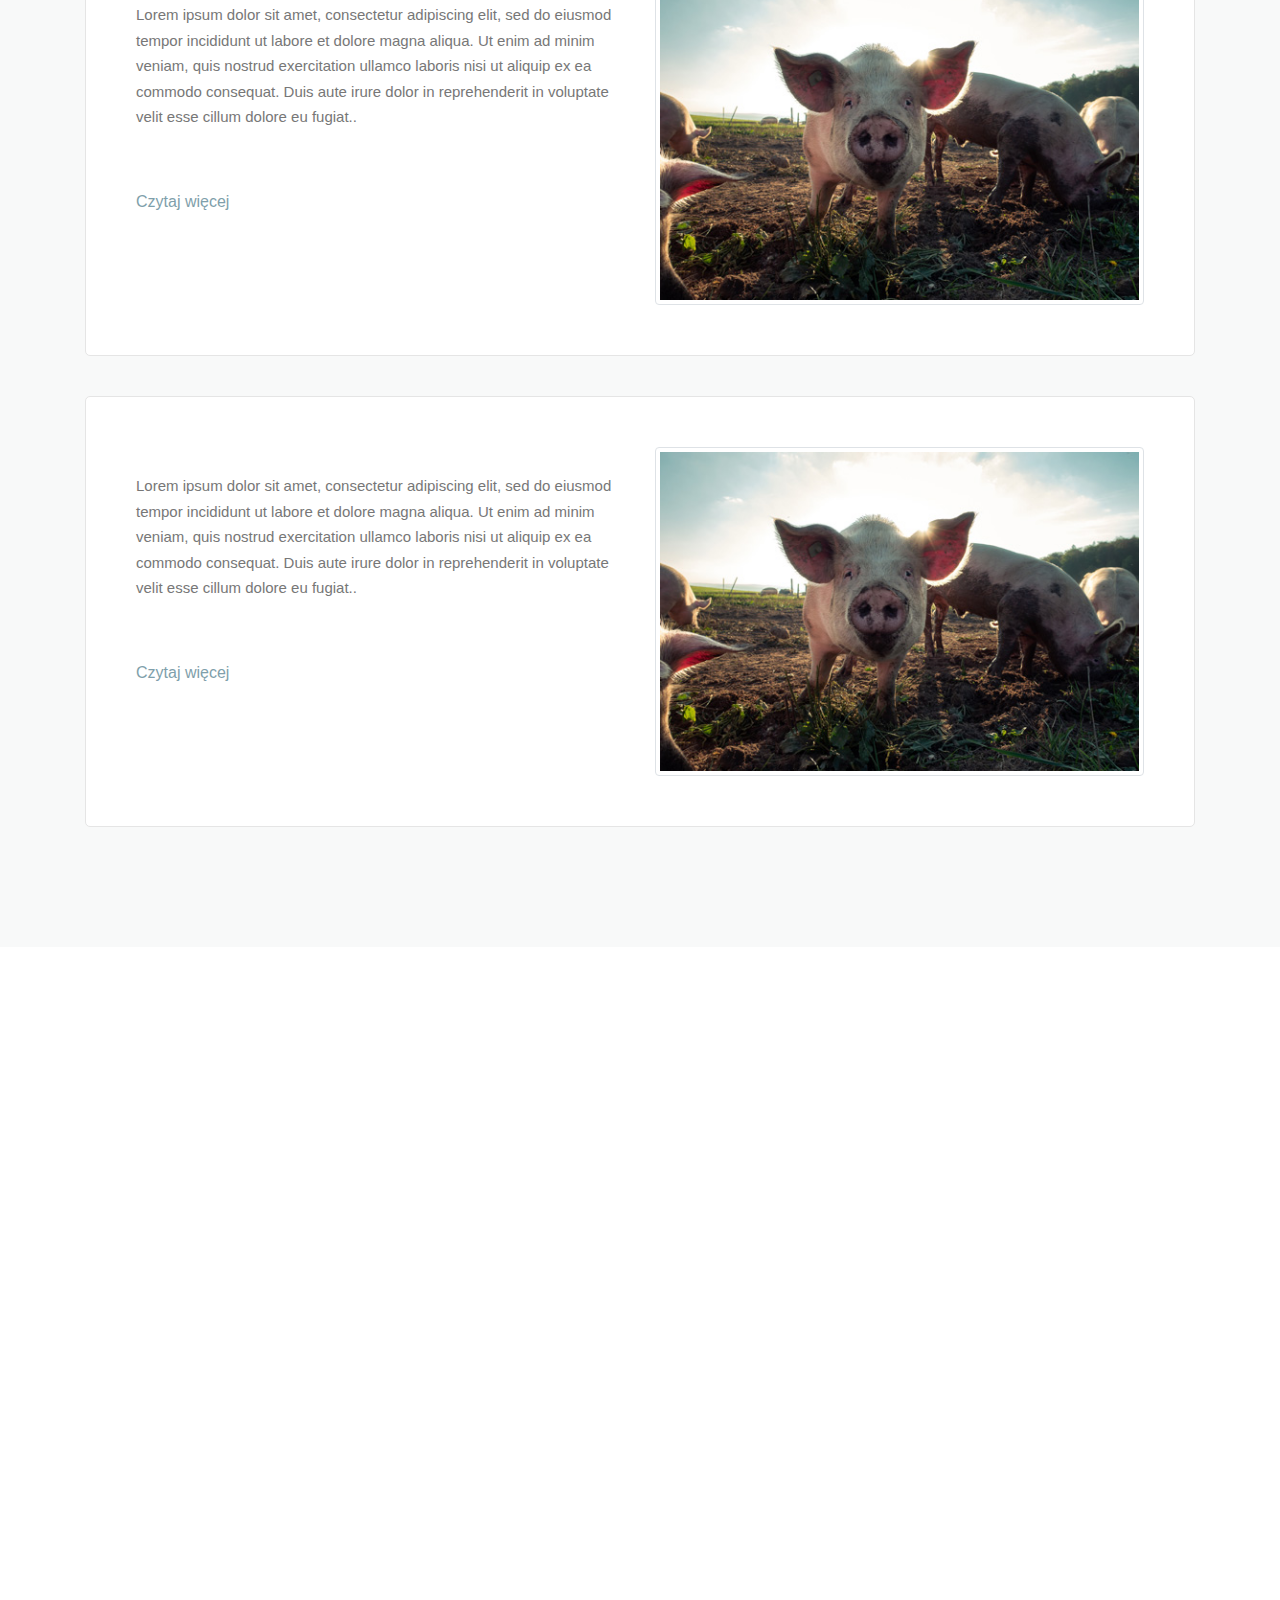
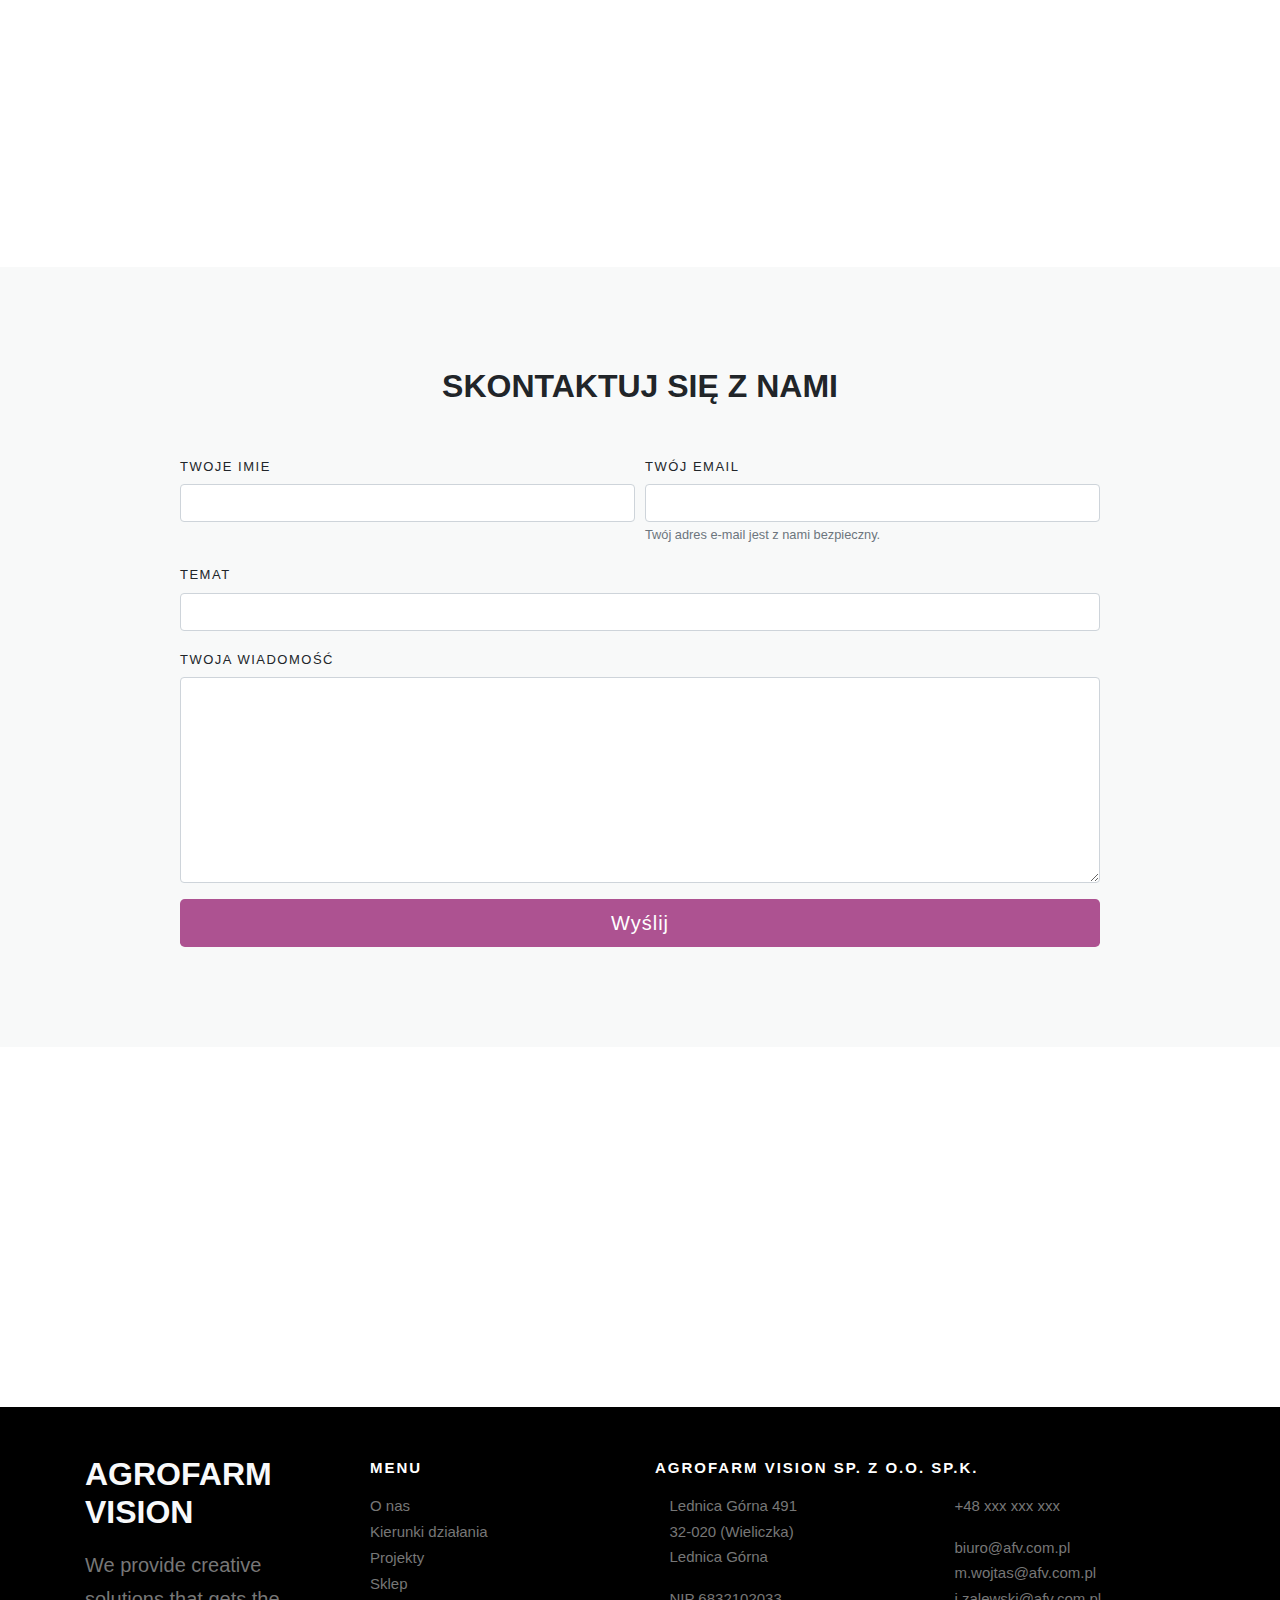
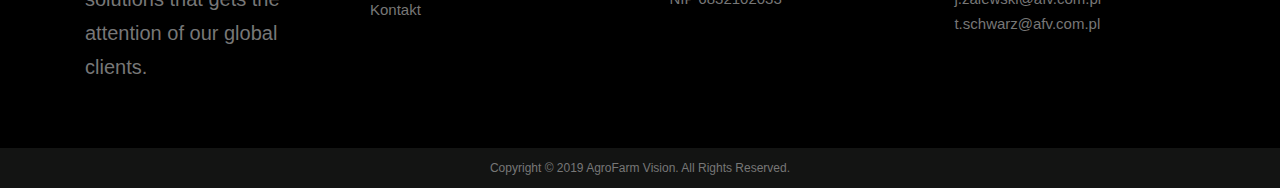
==== commit 15ae2ebb: "change colors and add form validation" ====
--- a/index.html
+++ b/index.html
@@ -36,7 +36,7 @@
                       <a class="nav-link scroll-link" href="#kontakt">Kontakt</a>
                     </li>
                     <li class="nav-item">
-                      <a class="nav-link badge mt-1 p-2" href="agrofarm-sklep.html">Sklep</a>
+                      <a class="nav-link badge purple-bg-color mt-1 p-2" href="agrofarm-sklep.html">Sklep</a>
                     </li>
                   </ul>
                 </div>
@@ -207,7 +207,7 @@
                   <label for="message">Twoja wiadomość</label>
                   <textarea class="form-control" name="message" required data-error="Musisz wypełnić pole" id="message" rows="8" pattern=".+"></textarea>
                 </fieldset>
-                <button type="submit" class="btn btn-primary btn-block btn-lg mx-auto d-block submit-btn">wyślij</button>
+                <button type="submit" class="btn purple-bg-color text-white btn-block btn-lg mx-auto d-block submit-btn">Wyślij</button>
               </form>
             </div>
           </div>
--- a/css/style.css
+++ b/css/style.css
@@ -20,7 +20,7 @@
 }
 
 header::before {
-   background-color: rgba(0,0,0,.4);
+   background-color: rgba(0,0,0,.3);
    position: absolute;
    content: '';
    height: 100%;
@@ -47,22 +47,17 @@
 }
 
 nav ul li a {
-  color: #fff !important;
+  color: #ffffff !important;
   text-decoration: none;
   font-size: 14px;
   font-weight: 600;
 }
 
-nav ul li a:hover {
-  color: #ffffff;
-  text-decoration: none;
-}
-
 .active-link {
    color: rgb(173, 82, 145) !important;
 }
 
-.badge {
+.purple-bg-color {
    background-color: rgb(173, 82, 145) !important;
 }
 
@@ -164,19 +159,61 @@
   letter-spacing: 1.5px;
 }
 
+#kontakt button {
+   letter-spacing: 1px;
+}
+
+#kontakt button:hover {
+   background-color: rgb(157, 62, 128) !important;
+}
+
 /************ WALIDACJA FORMULARZA **************/
 
 .form input[type=text].error,
 .form input[type=email].error,
 .form textarea.error {
-    border-color:##E01546;
+    border-color: #E01546;
 }
 .field-error {
-    color:##E01546;
+    color: #E01546;
     padding:0.5rem 0;
     font-size:0.8rem;
 }
-
+   
+/******** LOADING SEND DATA *********/
+
+.element-is-busy {
+    position: relative;
+    pointer-events: none;
+    opacity:0.5;
+}
+
+.element-is-busy::after {
+    position: absolute;
+    left: 50%;
+    top: 50%;
+    width: 20px;
+    height: 20px;
+    border-radius: 50%;
+    border: 2px solid rgba(0, 0, 0, 0.2);
+    border-right-color: rgba(0,0,0,0.7);
+    transform: translate(-50%, -50%) rotate(0deg);
+    content:'';
+    animation: rotateSingleLoading 0.3s infinite linear;
+    z-index: 10;
+}
+
+@keyframes rotateSingleLoading {
+    from {
+        transform: translate(-50%, -50%) rotate(0deg);
+    }
+    to {
+        transform: translate(-50%, -50%) rotate(360deg);
+    }
+}
+
+
+/******** GOOGLE MAP **********/
 
 .google-map {
   width: 100% !important;
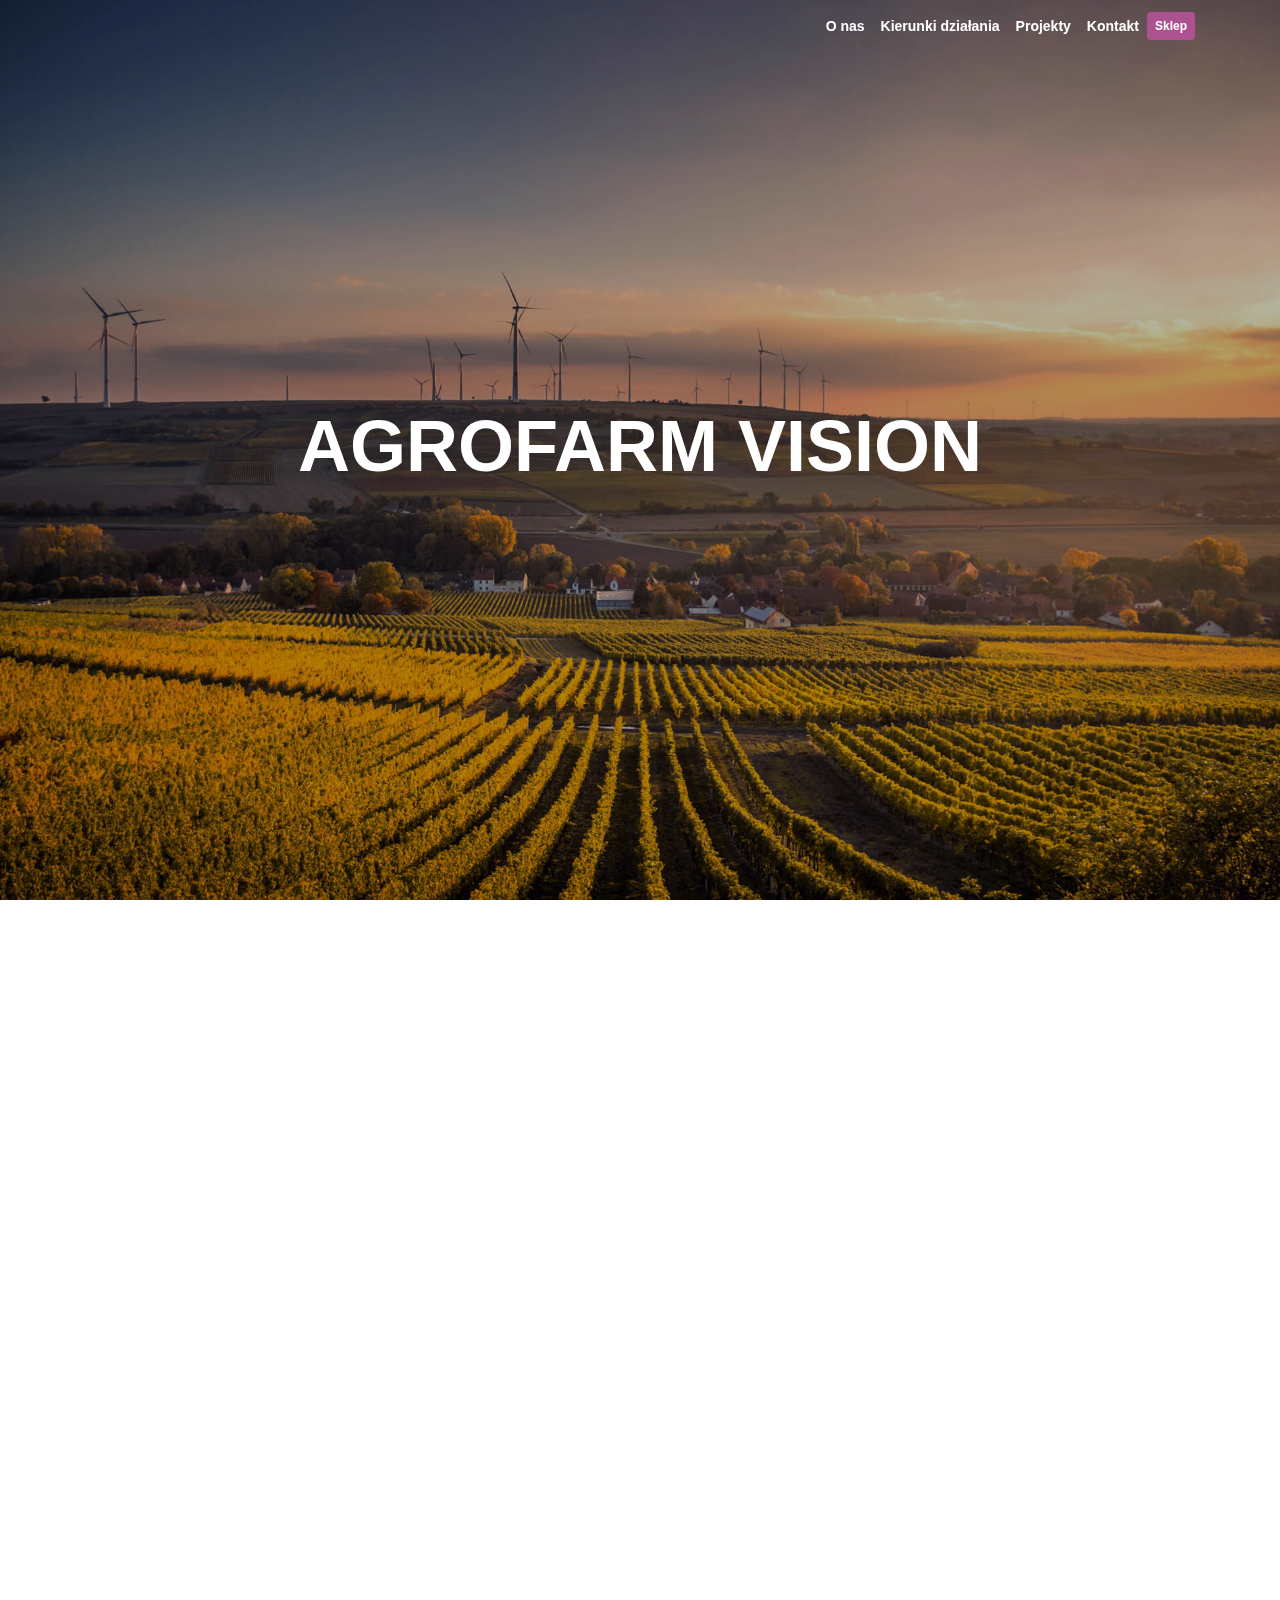
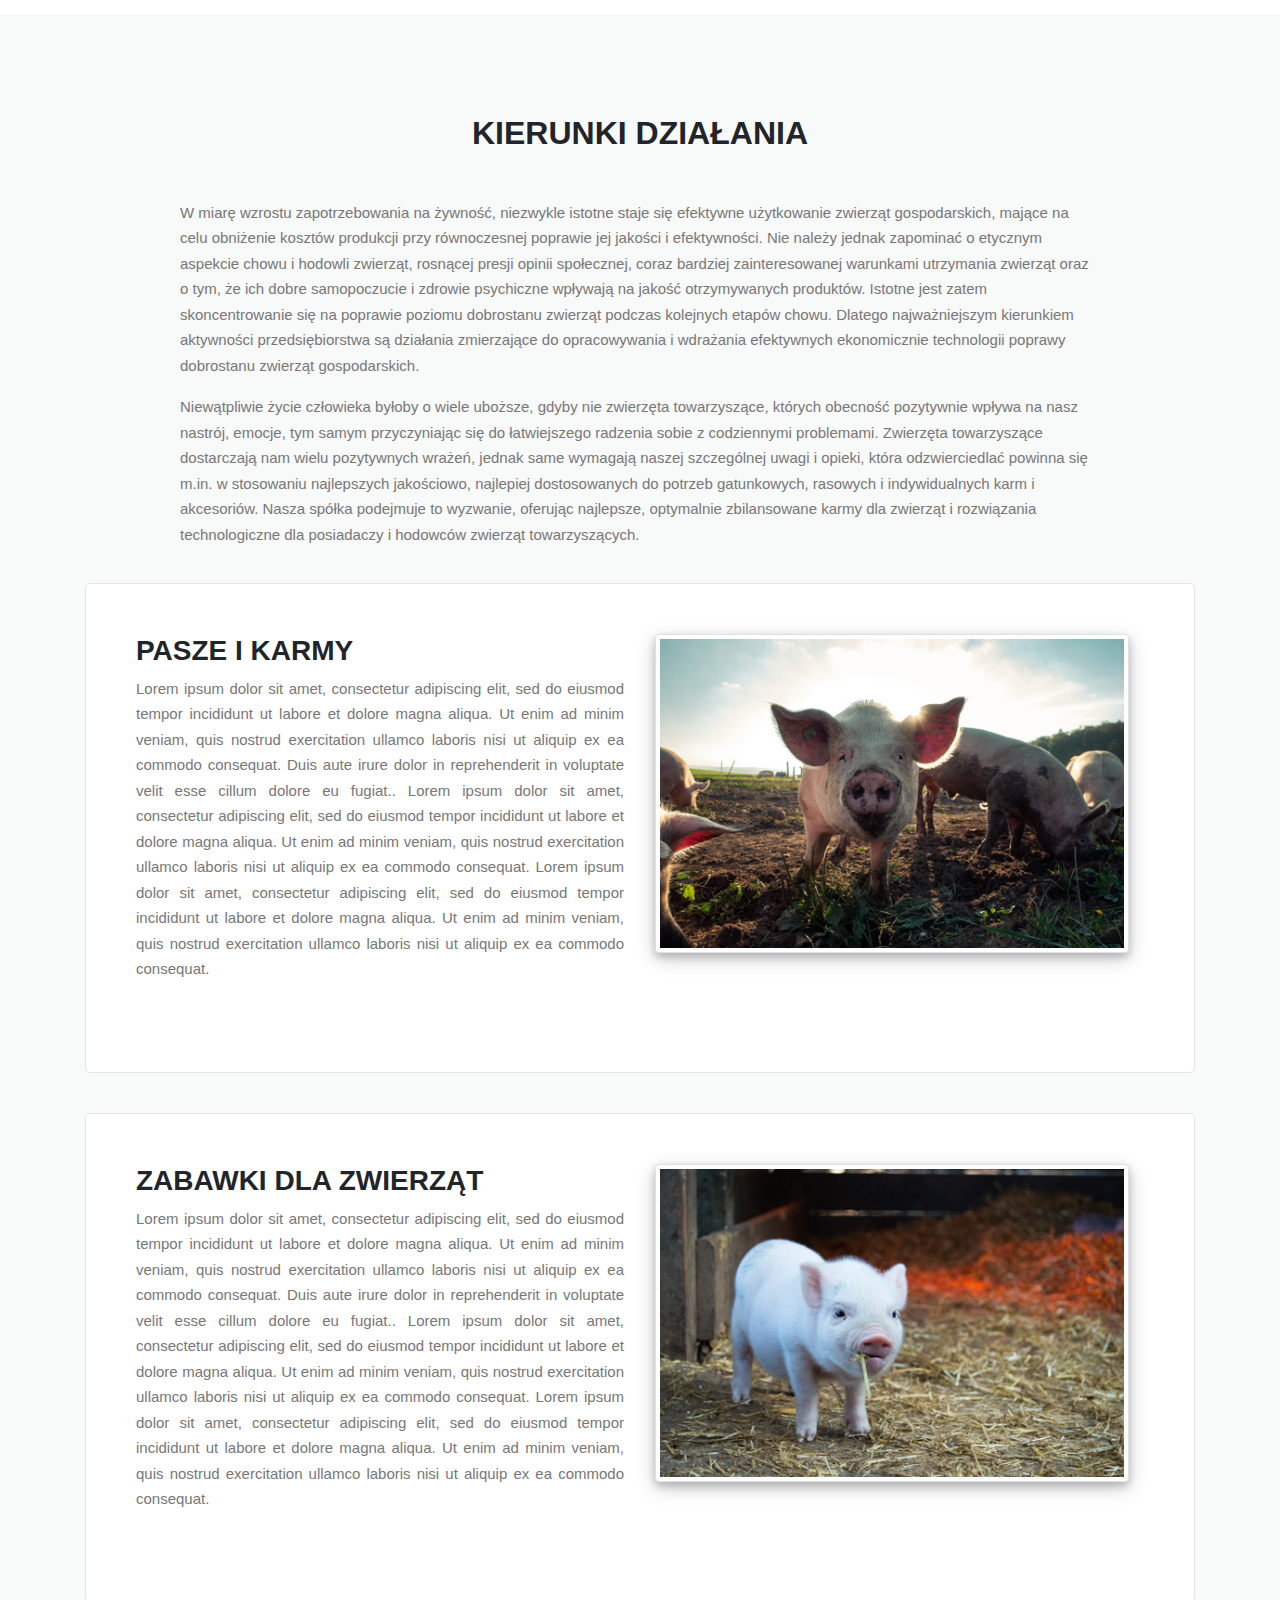
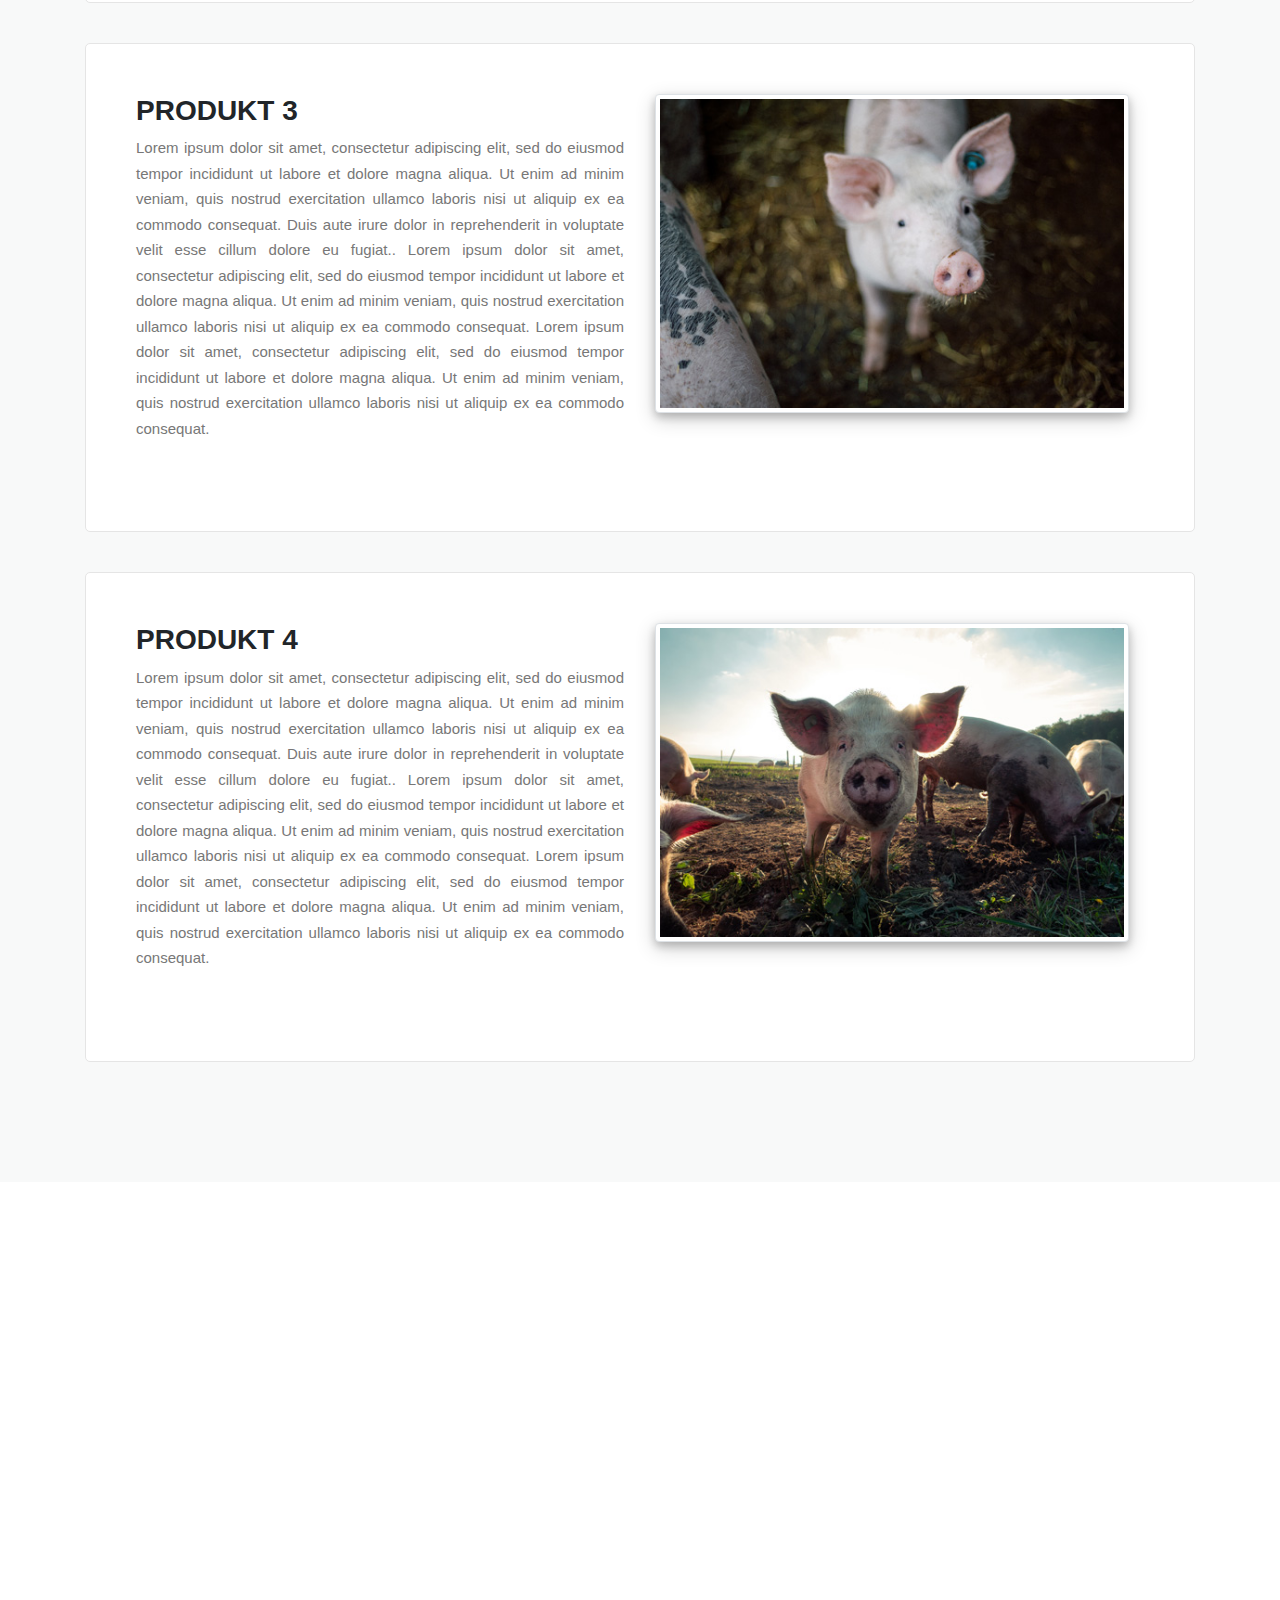
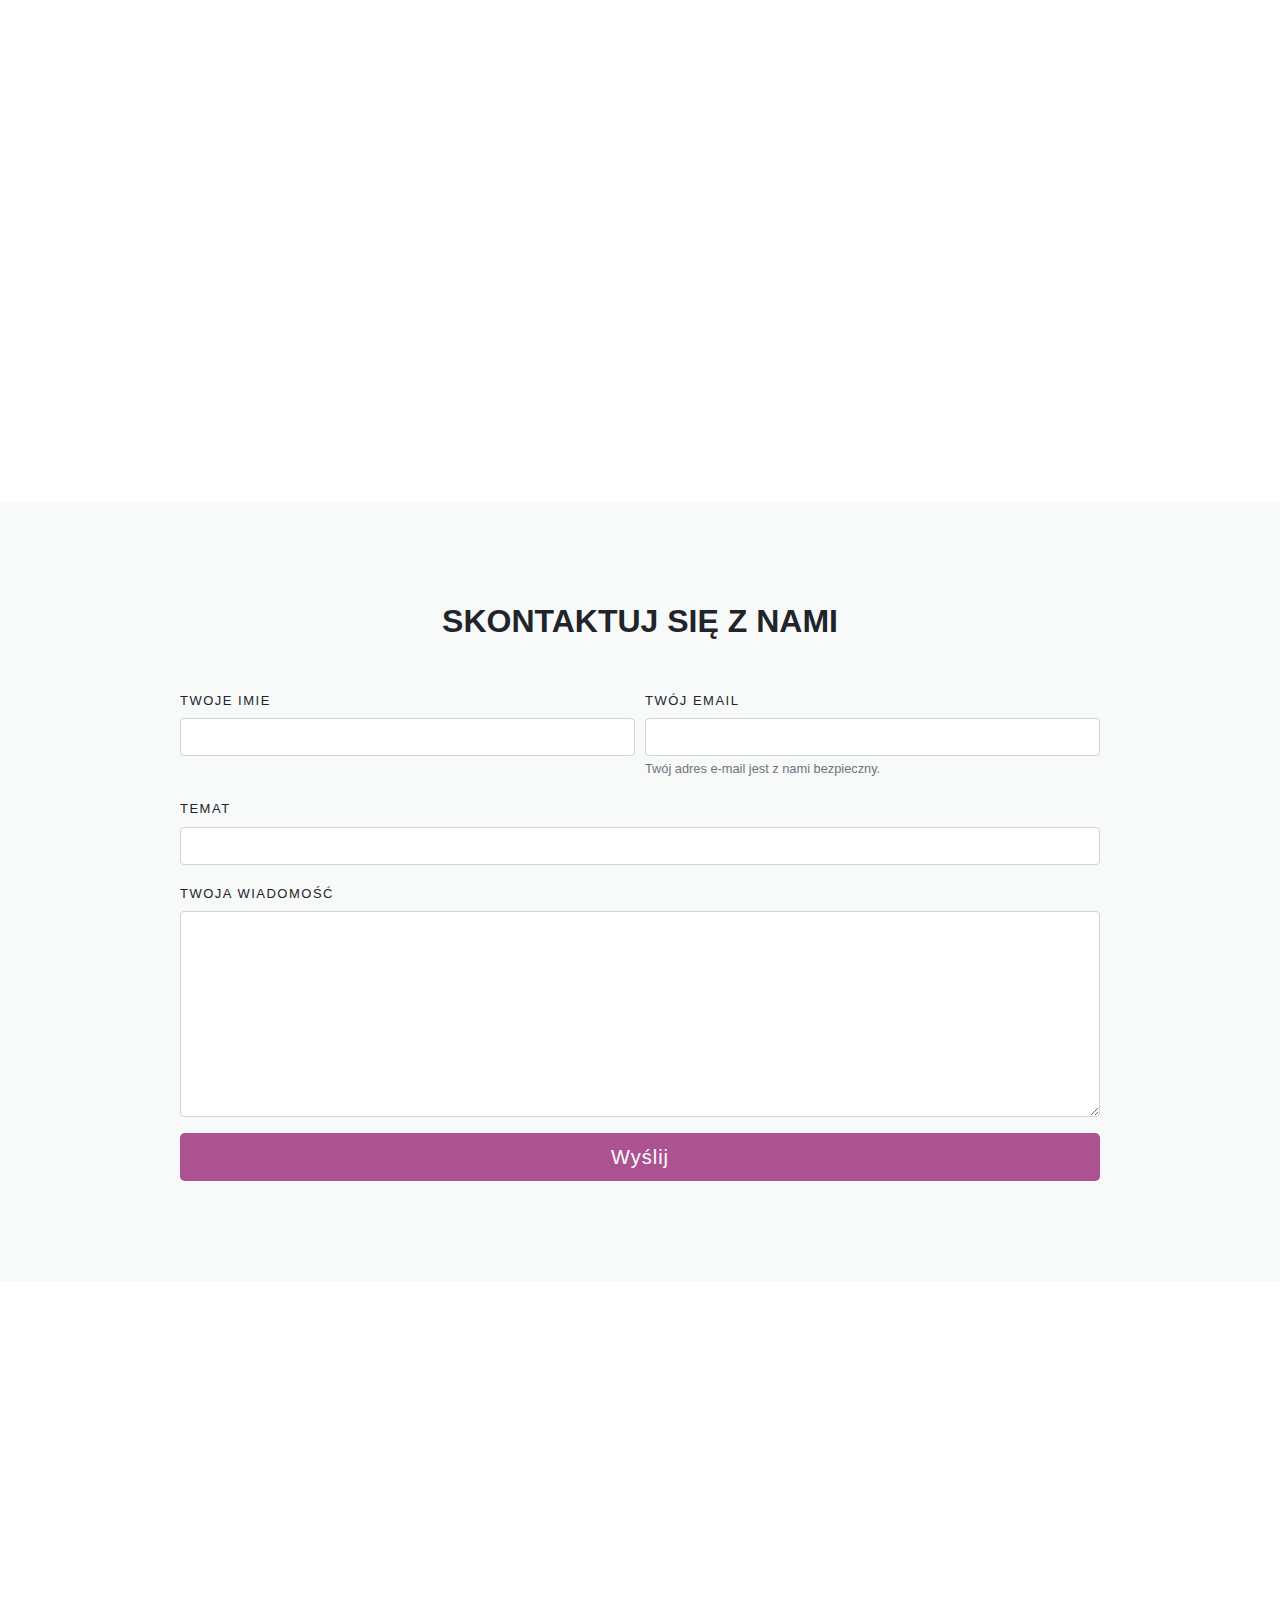
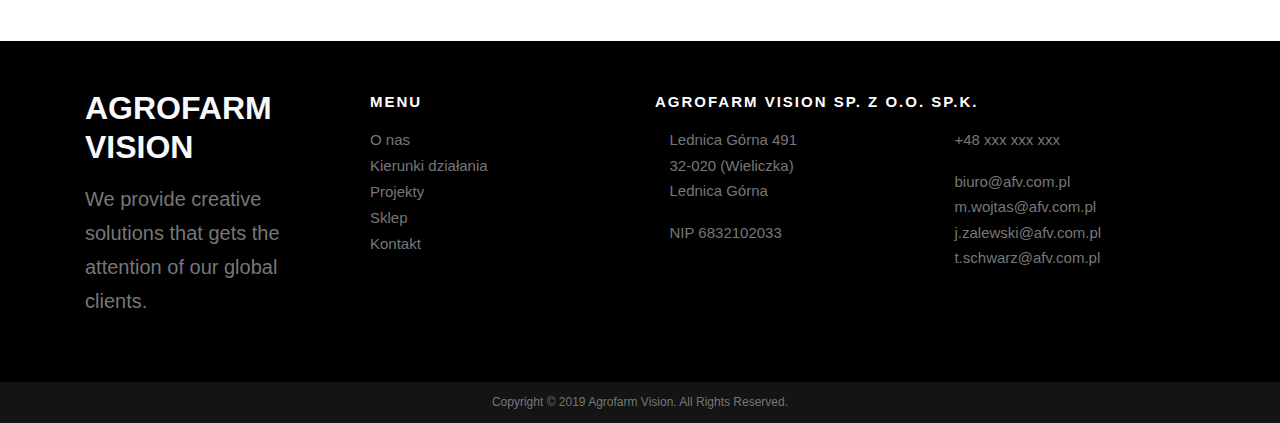
==== commit a8cc8719: "made kierunki-item collapse" ====
--- a/index.html
+++ b/index.html
@@ -14,32 +14,32 @@
 
     <header class="parallax-js parallax-bg">
           <div class="container h-100">
-            <nav class="navbar fixed-top navbar-right navbar-expand-md navbar-dark navbar-opacit">
+            <nav class="navbar fixed-top text-center navbar-right navbar-expand-md navbar-dark navbar-opacit">
                 <div class="container">
-                <a href="#" class="navbar-brand"></a>
-                <button class="navbar-toggler" type="button" data-toggle="collapse" data-target="#main-menu" aria-controls="main-menu" aria-expanded="false" aria-label="Przełącznik nawigacji">
-                  <span class="navbar-toggler-icon"></span>
-                </button>
-
-                <div id="main-menu" class="collapse navbar-collapse justify-content-end">
-                  <ul class="navbar-nav list-unstyled nav">
-                    <li class="nav-item">
-                      <a class="nav-link scroll-link" href="#o-nas">O nas</a>
-                    </li>
-                    <li class="nav-item active">
-                      <a class="nav-link scroll-link" href="#kierunki-dzialania">Kierunki działania</a>
-                    </li>
-                    <li class="nav-item">
-                      <a class="nav-link scroll-link" href="#projekty">Projekty</a>
-                    </li>
-                    <li class="nav-item">
-                      <a class="nav-link scroll-link" href="#kontakt">Kontakt</a>
-                    </li>
-                    <li class="nav-item">
-                      <a class="nav-link badge purple-bg-color mt-1 p-2" href="agrofarm-sklep.html">Sklep</a>
-                    </li>
-                  </ul>
-                </div>
+                   <a href="#" class="navbar-brand"></a>
+                   <button class="navbar-toggler" type="button" data-toggle="collapse" data-target="#main-menu" aria-controls="main-menu" aria-expanded="false" aria-label="Przełącznik nawigacji">
+                     <span class="navbar-toggler-icon"></span>
+                   </button>
+
+                   <div id="main-menu" class="collapse navbar-collapse justify-content-end">
+                     <ul class="navbar-nav list-unstyled nav">
+                       <li class="nav-item">
+                         <a class="nav-link scroll-link" href="#o-nas">O nas</a>
+                       </li>
+                       <li class="nav-item active">
+                         <a class="nav-link scroll-link" href="#kierunki-dzialania">Kierunki działania</a>
+                       </li>
+                       <li class="nav-item">
+                         <a class="nav-link scroll-link" href="#projekty">Projekty</a>
+                       </li>
+                       <li class="nav-item">
+                         <a class="nav-link scroll-link" href="#kontakt">Kontakt</a>
+                       </li>
+                       <li class="nav-item">
+                         <a class="nav-link badge purple-bg-color mt-1 p-2" href="agrofarm-sklep.html">Sklep</a>
+                       </li>
+                     </ul>
+                   </div>
                 </div>
               </nav>
               <div class="row h-100 align-items-center">
@@ -95,63 +95,67 @@
             <div class="col-12">
               <div class="container text-left kierunki-item">
                 <div class="row">
-                  <div class="col">
+                  <div class="col mb-4">
+                     <div class="col-6 d-none d-md-block float-right ml-3 mb-2">
+                        <img src="images/pig.jpg" alt="" class="img-thumbnail">
+                     </div>
                     <h3>pasze i karmy</h3>
-                    <p>Lorem ipsum dolor sit amet, consectetur adipiscing elit, sed do eiusmod tempor incididunt ut labore et dolore magna aliqua. Ut enim ad minim veniam, quis nostrud exercitation ullamco laboris nisi ut aliquip ex ea commodo consequat. Duis aute irure dolor in reprehenderit in voluptate velit esse cillum dolore eu fugiat..</p>
-                    <a class="d-block mt-5" href="#">Czytaj więcej<i class="align-bottom far fa-arrow-alt-circle-right"></i></a>
-                  </div>
-                  <div class="col d-none d-md-block">
-                    <img src="images/pig.jpg" alt="" class="img-fluid img-thumbnail">
-                  </div>
-                </div>
+                    <p>Lorem ipsum dolor sit amet, consectetur adipiscing elit, sed do eiusmod tempor incididunt ut labore et dolore magna aliqua. Ut enim ad minim veniam, quis nostrud exercitation ullamco laboris nisi ut aliquip ex ea commodo consequat. Duis aute irure dolor in reprehenderit in voluptate velit esse cillum dolore eu fugiat.. Lorem ipsum dolor sit amet, consectetur adipiscing elit, sed do eiusmod tempor incididunt ut labore et dolore magna aliqua. Ut enim ad minim veniam, quis nostrud exercitation ullamco laboris nisi ut aliquip ex ea commodo consequat. Lorem ipsum dolor sit amet, consectetur adipiscing elit, sed do eiusmod tempor incididunt ut labore et dolore magna aliqua. Ut enim ad minim veniam, quis nostrud exercitation ullamco laboris nisi ut aliquip ex ea commodo consequat.</p>
+                    <p class="collapse" id="collapse-1">Lorem ipsum dolor sit amet, consectetur adipiscing elit, sed do eiusmod tempor incididunt ut labore et dolore magna aliqua. Ut enim ad minim veniam, quis nostrud exercitation ullamco laboris nisi ut aliquip ex ea commodo consequat. Duis aute irure dolor in reprehenderit in voluptate velit esse cillum dolore eu fugiat.. Lorem ipsum dolor sit amet, consectetur adipiscing elit, sed do eiusmod tempor incididunt ut labore et dolore magna aliqua. Ut enim ad minim veniam, quis nostrud exercitation ullamco laboris nisi ut aliquip ex ea commodo consequat. Duis aute irure dolor in reprehenderit in voluptate velit esse cillum dolore eu fugiat.. Lorem ipsum dolor sit amet, consectetur adipiscing elit, sed do eiusmod tempor incididunt ut labore et dolore magna aliqua. Ut enim ad minim veniam, quis nostrud exercitation ullamco laboris nisi ut aliquip ex ea commodo consequat. Duis aute irure dolor in reprehenderit in voluptate velit esse cillum dolore eu fugiat..</p>
+                  </div>
+                </div>
+                <a class="d-block mt-5 clearfix" data-toggle="collapse" href="#collapse-1" role="button" aria-expanded="false" aria-controls="collapse-1"><i class="arrow-collapse fas fa-angle-down"></i></a>
               </div>
             </div>
           </div>
           <div class="row justify-content-center">
             <div class="col-12">
-              <div class="container text-left kierunki-item">
+               <div class="container text-left kierunki-item">
                 <div class="row">
-                  <div class="col">
+                  <div class="col mb-4">
+                     <div class="col-6 d-none d-md-block float-right ml-3 mb-2">
+                        <img src="images/pig2.jpg" alt="" class="img-thumbnail">
+                     </div>
                     <h3>zabawki dla zwierząt</h3>
-                    <p>Lorem ipsum dolor sit amet, consectetur adipiscing elit, sed do eiusmod tempor incididunt ut labore et dolore magna aliqua. Ut enim ad minim veniam, quis nostrud exercitation ullamco laboris nisi ut aliquip ex ea commodo consequat. Duis aute irure dolor in reprehenderit in voluptate velit esse cillum dolore eu fugiat..</p>
-                    <a class="d-block mt-5" href="#">Czytaj więcej<i class="align-bottom far fa-arrow-alt-circle-right"></i></a>
-                  </div>
-                  <div class="col d-none d-md-block">
-                    <img src="images/pig.jpg" alt="" class="img-fluid img-thumbnail">
-                  </div>
-                </div>
+                    <p>Lorem ipsum dolor sit amet, consectetur adipiscing elit, sed do eiusmod tempor incididunt ut labore et dolore magna aliqua. Ut enim ad minim veniam, quis nostrud exercitation ullamco laboris nisi ut aliquip ex ea commodo consequat. Duis aute irure dolor in reprehenderit in voluptate velit esse cillum dolore eu fugiat.. Lorem ipsum dolor sit amet, consectetur adipiscing elit, sed do eiusmod tempor incididunt ut labore et dolore magna aliqua. Ut enim ad minim veniam, quis nostrud exercitation ullamco laboris nisi ut aliquip ex ea commodo consequat. Lorem ipsum dolor sit amet, consectetur adipiscing elit, sed do eiusmod tempor incididunt ut labore et dolore magna aliqua. Ut enim ad minim veniam, quis nostrud exercitation ullamco laboris nisi ut aliquip ex ea commodo consequat.</p>
+                    <p class="collapse" id="collapse-2">Lorem ipsum dolor sit amet, consectetur adipiscing elit, sed do eiusmod tempor incididunt ut labore et dolore magna aliqua. Ut enim ad minim veniam, quis nostrud exercitation ullamco laboris nisi ut aliquip ex ea commodo consequat. Duis aute irure dolor in reprehenderit in voluptate velit esse cillum dolore eu fugiat.. Lorem ipsum dolor sit amet, consectetur adipiscing elit, sed do eiusmod tempor incididunt ut labore et dolore magna aliqua. Ut enim ad minim veniam, quis nostrud exercitation ullamco laboris nisi ut aliquip ex ea commodo consequat. Duis aute irure dolor in reprehenderit in voluptate velit esse cillum dolore eu fugiat.. Lorem ipsum dolor sit amet, consectetur adipiscing elit, sed do eiusmod tempor incididunt ut labore et dolore magna aliqua. Ut enim ad minim veniam, quis nostrud exercitation ullamco laboris nisi ut aliquip ex ea commodo consequat. Duis aute irure dolor in reprehenderit in voluptate velit esse cillum dolore eu fugiat..</p>
+                  </div>
+                </div>
+                <a class="d-block mt-5 clearfix" data-toggle="collapse" href="#collapse-2" role="button" aria-expanded="false" aria-controls="collapse-2"><i class="arrow-collapse fas fa-angle-down"></i></a>
               </div>
             </div>
           </div>
           <div class="row justify-content-center">
             <div class="col-12">
-              <div class="container text-left kierunki-item">
+               <div class="container text-left kierunki-item">
                 <div class="row">
-                  <div class="col">
-                    <h3>produkty 3</h3>
-                    <p>Lorem ipsum dolor sit amet, consectetur adipiscing elit, sed do eiusmod tempor incididunt ut labore et dolore magna aliqua. Ut enim ad minim veniam, quis nostrud exercitation ullamco laboris nisi ut aliquip ex ea commodo consequat. Duis aute irure dolor in reprehenderit in voluptate velit esse cillum dolore eu fugiat..</p>
-                    <a class="d-block mt-5" href="#">Czytaj więcej<i class="align-bottom far fa-arrow-alt-circle-right"></i></a>
-                  </div>
-                  <div class="col d-none d-md-block">
-                    <img src="images/pig.jpg" alt="" class="img-fluid img-thumbnail">
-                  </div>
-                </div>
+                  <div class="col mb-4">
+                     <div class="col-6 d-none d-md-block float-right ml-3 mb-2">
+                        <img src="images/pig3.jpg" alt="" class="img-thumbnail">
+                     </div>
+                    <h3>produkt 3</h3>
+                    <p>Lorem ipsum dolor sit amet, consectetur adipiscing elit, sed do eiusmod tempor incididunt ut labore et dolore magna aliqua. Ut enim ad minim veniam, quis nostrud exercitation ullamco laboris nisi ut aliquip ex ea commodo consequat. Duis aute irure dolor in reprehenderit in voluptate velit esse cillum dolore eu fugiat.. Lorem ipsum dolor sit amet, consectetur adipiscing elit, sed do eiusmod tempor incididunt ut labore et dolore magna aliqua. Ut enim ad minim veniam, quis nostrud exercitation ullamco laboris nisi ut aliquip ex ea commodo consequat. Lorem ipsum dolor sit amet, consectetur adipiscing elit, sed do eiusmod tempor incididunt ut labore et dolore magna aliqua. Ut enim ad minim veniam, quis nostrud exercitation ullamco laboris nisi ut aliquip ex ea commodo consequat.</p>
+                    <p class="collapse" id="collapse-3">Lorem ipsum dolor sit amet, consectetur adipiscing elit, sed do eiusmod tempor incididunt ut labore et dolore magna aliqua. Ut enim ad minim veniam, quis nostrud exercitation ullamco laboris nisi ut aliquip ex ea commodo consequat. Duis aute irure dolor in reprehenderit in voluptate velit esse cillum dolore eu fugiat.. Lorem ipsum dolor sit amet, consectetur adipiscing elit, sed do eiusmod tempor incididunt ut labore et dolore magna aliqua. Ut enim ad minim veniam, quis nostrud exercitation ullamco laboris nisi ut aliquip ex ea commodo consequat. Duis aute irure dolor in reprehenderit in voluptate velit esse cillum dolore eu fugiat.. Lorem ipsum dolor sit amet, consectetur adipiscing elit, sed do eiusmod tempor incididunt ut labore et dolore magna aliqua. Ut enim ad minim veniam, quis nostrud exercitation ullamco laboris nisi ut aliquip ex ea commodo consequat. Duis aute irure dolor in reprehenderit in voluptate velit esse cillum dolore eu fugiat..</p>
+                  </div>
+                </div>
+                <a class="d-block mt-5 clearfix" data-toggle="collapse" href="#collapse-3" role="button" aria-expanded="false" aria-controls="collapse-3"><i class="arrow-collapse fas fa-angle-down"></i></a>
               </div>
             </div>
           </div>
           <div class="row justify-content-center">
             <div class="col-12">
-              <div class="container text-left kierunki-item">
+               <div class="container text-left kierunki-item">
                 <div class="row">
-                  <div class="col">
-                    <h3>produkty 2</h3>
-                    <p>Lorem ipsum dolor sit amet, consectetur adipiscing elit, sed do eiusmod tempor incididunt ut labore et dolore magna aliqua. Ut enim ad minim veniam, quis nostrud exercitation ullamco laboris nisi ut aliquip ex ea commodo consequat. Duis aute irure dolor in reprehenderit in voluptate velit esse cillum dolore eu fugiat..</p>
-                    <a class="d-block mt-5" href="#">Czytaj więcej<i class="align-bottom far fa-arrow-alt-circle-right"></i></a>
-                  </div>
-                  <div class="col d-none d-md-block">
-                    <img src="images/pig.jpg" alt="" class="img-fluid img-thumbnail">
-                  </div>
-                </div>
+                  <div class="col mb-4">
+                     <div class="col-6 d-none d-md-block float-right ml-3 mb-2">
+                        <img src="images/pig.jpg" alt="" class="img-thumbnail">
+                     </div>
+                    <h3>produkt 4</h3>
+                    <p>Lorem ipsum dolor sit amet, consectetur adipiscing elit, sed do eiusmod tempor incididunt ut labore et dolore magna aliqua. Ut enim ad minim veniam, quis nostrud exercitation ullamco laboris nisi ut aliquip ex ea commodo consequat. Duis aute irure dolor in reprehenderit in voluptate velit esse cillum dolore eu fugiat.. Lorem ipsum dolor sit amet, consectetur adipiscing elit, sed do eiusmod tempor incididunt ut labore et dolore magna aliqua. Ut enim ad minim veniam, quis nostrud exercitation ullamco laboris nisi ut aliquip ex ea commodo consequat. Lorem ipsum dolor sit amet, consectetur adipiscing elit, sed do eiusmod tempor incididunt ut labore et dolore magna aliqua. Ut enim ad minim veniam, quis nostrud exercitation ullamco laboris nisi ut aliquip ex ea commodo consequat.</p>
+                    <p class="collapse" id="collapse-4">Lorem ipsum dolor sit amet, consectetur adipiscing elit, sed do eiusmod tempor incididunt ut labore et dolore magna aliqua. Ut enim ad minim veniam, quis nostrud exercitation ullamco laboris nisi ut aliquip ex ea commodo consequat. Duis aute irure dolor in reprehenderit in voluptate velit esse cillum dolore eu fugiat.. Lorem ipsum dolor sit amet, consectetur adipiscing elit, sed do eiusmod tempor incididunt ut labore et dolore magna aliqua. Ut enim ad minim veniam, quis nostrud exercitation ullamco laboris nisi ut aliquip ex ea commodo consequat. Duis aute irure dolor in reprehenderit in voluptate velit esse cillum dolore eu fugiat.. Lorem ipsum dolor sit amet, consectetur adipiscing elit, sed do eiusmod tempor incididunt ut labore et dolore magna aliqua. Ut enim ad minim veniam, quis nostrud exercitation ullamco laboris nisi ut aliquip ex ea commodo consequat. Duis aute irure dolor in reprehenderit in voluptate velit esse cillum dolore eu fugiat..</p>
+                  </div>
+                </div>
+                <a class="d-block mt-5 clearfix" data-toggle="collapse" href="#collapse-4" role="button" aria-expanded="false" aria-controls="collapse-4"><i class="arrow-collapse fas fa-angle-down"></i></a>
               </div>
             </div>
           </div>
@@ -182,7 +186,7 @@
         <div class="container">
           <div class="row justify-content-center">
             <div class="col-10">
-              <h2 class="mb-4 mb-sm-5 text-center">skontaktuj się z nami</h2>
+              <h2 id="header-kontakt" class="mb-4 mb-sm-5 text-center">skontaktuj się z nami</h2>
               <form class="form" id="contactForm" method="POST" action="send-script.php">
                 <div class="form-row">
                   <div class="col-sm-6">
@@ -207,6 +211,10 @@
                   <label for="message">Twoja wiadomość</label>
                   <textarea class="form-control" name="message" required data-error="Musisz wypełnić pole" id="message" rows="8" pattern=".+"></textarea>
                 </fieldset>
+                <span class="form-row honey-row">
+                   <label for="honey">Jeżeli jesteś człowiekiem, nie wypełniaj tego pola</label>
+                   <input type="text" name="honey">
+                </span>
                 <button type="submit" class="btn purple-bg-color text-white btn-block btn-lg mx-auto d-block submit-btn">Wyślij</button>
               </form>
             </div>
@@ -218,7 +226,7 @@
 
     <div class="container google-map">
       <div class="row no-gutters">
-        <iframe  src="https://www.google.com/maps/embed?pb=!1m18!1m12!1m3!1d2560.9038776784405!2d19.920737515717637!3d50.06936177942461!2m3!1f0!2f0!3f0!3m2!1i1024!2i768!4f13.1!3m3!1m2!1s0x47165b3e33f579ed%3A0x371815839d0b8c55!2sCardioCare+Sp.+z+o.o.!5e0!3m2!1spl!2spl!4v1531480249438" frameborder="0" allowfullscreen></iframe>
+        <iframe src="https://www.google.com/maps/embed?pb=!1m18!1m12!1m3!1d2566.04167592333!2d20.084669415714117!3d49.973076979412404!2m3!1f0!2f0!3f0!3m2!1i1024!2i768!4f13.1!3m3!1m2!1s0x4716415f8455882f%3A0xe45d25e95bbb7612!2sAgrofarm+Vision+Sp.+z+o.o.+Sp.k.!5e0!3m2!1spl!2spl!4v1545123963504" frameborder="0" allowfullscreen></iframe>
       </div>
     </div>
 
@@ -257,32 +265,33 @@
             <div class="col-10 col-md-6">
                <h2 class="data text-center text-md-left mt-1 mb-4 mb-sm-5 mb-md-3">agrofarm vision sp. z o.o. sp.k.</h2>
                <div class="row">
-                  <div class="col-12 col-sm-6 text-center text-sm-left">
-                      <div class="footer-item clearfix">
-                        <i class="fas fa-map-marker-alt align-top"></i>
-                        <div class="kontakt-text d-inline-block">
-                          <p class="text-left">Lednica Górna 491 <br>32-020 (Wieliczka) <br> Lednica Górna</p>
+                  <div class="col-12 col-sm-6 text-sm-left">
+                      <div class="row footer-item justify-content-center clearfix">
+                        <div class="col-8 col-sm-12 kontakt-text">
+                          <i class="fas fa-map-marker-alt align-top d-inline-block"></i>
+                          <p class="text-left d-inline-block">Lednica Górna 491 <br>32-020 (Wieliczka) <br> Lednica Górna</p>
                         </div>
                       </div>
-                      <div class="footer-item">
-                        <i class="fa fa-info-circle align-top"></i>
-                        <div class="kontakt-text d-inline-block">
-                          <p class="text-left">NIP 6832102033</p>
+                      <div class="row footer-item justify-content-center clearfix">
+                        <div class="col-8 col-sm-12 kontakt-text">
+                          <i class="fa fa-info-circle align-top d-inline-block"></i>
+                          <p class="text-left d-inline-block">NIP 6832102033</p>
                         </div>
                       </div>
                   </div>
 
-                  <div class="col-12 col-sm-6 text-center text-sm-left mt-4 mt-sm-0">
-                    <div class="footer-item clearfix">
-                      <i class="fas fa-phone align-top"></i>
-                      <div class="kontakt-text d-inline-block">
-                        <p class="text-left">+48 xxx xxx xxx</p>
+                  <div class="col-12 col-sm-6 text-sm-left mt-4 mt-sm-0">
+                    <div class="row footer-item justify-content-center clearfix">
+                      <div class="col-8 col-sm-12 kontakt-text">
+                        <i class="fas fa-phone align-top d-inline-block"></i>
+                        <p class="text-left d-inline-block">+48 xxx xxx xxx</p>
                       </div>
                     </div>
-                    <div class="footer-item">
-                      <i class="fas fa-envelope align-top"></i>
-                      <div class="kontakt-text d-inline-block">
-                        <p class="text-left">biuro@afv.com.pl<br>m.wojtas@afv.com.pl <br>j.zalewski@afv.com.pl <br>t.schwarz@afv.com.pl </p>
+
+                     <div class="row footer-item justify-content-center clearfix">
+                      <div class="col-8 col-sm-12 kontakt-text">
+                        <i class="fas fa-envelope align-top d-inline-block"></i>
+                        <p class="text-left d-inline-block">biuro@afv.com.pl<br>m.wojtas@afv.com.pl <br>j.zalewski@afv.com.pl <br>t.schwarz@afv.com.pl </p>
                       </div>
                     </div>
                  </div>
@@ -291,7 +300,7 @@
           </div>
         </div>
         <div class="copy">
-          <p>Copyright © 2019 AgroFarm Vision. All Rights Reserved.</p>
+          <p>Copyright © 2019 Agrofarm Vision. All Rights Reserved.</p>
         </div>
       </footer>
     </main>
--- a/css/style.css
+++ b/css/style.css
@@ -53,6 +53,11 @@
   font-weight: 600;
 }
 
+.navbar-toggler-icon {
+  background-image: url("data:image/svg+xml;charset=utf8,%3Csvg viewBox='0 0 32 32' xmlns='http://www.w3.org/2000/svg'%3E%3Cpath stroke='rgba(255,255, 255, 1)' stroke-width='2' stroke-linecap='round' stroke-miterlimit='10' d='M4 8h24M4 16h24M4 24h24'/%3E%3C/svg%3E") !important;
+  border-color: rgba(255, 255, 255, 1);
+}
+
 .active-link {
    color: rgb(173, 82, 145) !important;
 }
@@ -128,27 +133,46 @@
   border-radius: 5px;
   margin: 20px 0;
   padding: 50px;
+  position: relative;
+}
+
+.kierunki-item p {
+   text-align: justify;
+   /* float: left !important; */
 }
 
 .kierunki-item a {
-  text-decoration: none;
-  color: rgb(127, 159, 171);
-}
-
-.kierunki-item a:hover, .kierunki-item a:hover i{
-  color: rgb(170, 125, 125);
+  display: block;
+  position: absolute;
+  left: 50%;
+  bottom: 0;
+  transform: translateX(-50%);
 }
 
 .kierunki-item i {
   color: rgb(127, 159, 171);
-  font-size: 24px;
-  margin-left: 5px;
+  font-size: 44px;
   cursor: pointer;
+  text-align: center;
+  margin: 0;
+  padding: 0;
+  transition: all .6s ease-in-out;
+}
+
+.kierunki-item a:hover i{
+  color: rgb(173, 82, 145) !important;
+}
+
+.kierunki-item i.active {
+  color: rgb(173, 82, 145) !important;
+  transform: rotateX(180deg);
 }
 
 .kierunki-item img {
   width: 100%;
-}
+  box-shadow: 0 4px 8px 0 rgba(0, 0, 0, 0.2), 0 6px 20px 0 rgba(0, 0, 0, 0.19);
+}
+
 
 
 /* KONTAKT */
@@ -179,6 +203,47 @@
     padding:0.5rem 0;
     font-size:0.8rem;
 }
+
+.form .send-error {
+    display:inline-block;
+    font-family: sans-serif;
+    padding:1rem 2rem;
+    color:red;
+
+    @media screen and (max-width:500px) {
+            text-align:center;
+            display: block;
+    }
+}
+
+.form-send-success {
+    font-family: sans-serif;
+    text-align:center;
+    font-size:2rem;
+    font-weight:bold;
+    color:#333;
+    padding:10rem 0;
+    margin:3rem auto;
+    max-width:40rem;
+}
+
+.form-send-success strong {
+    display:block;
+    margin-bottom:0.5rem;
+}
+
+.form-send-success span {
+    font-size:1rem;
+    color:#888;
+    font-weight:normal;
+    display: block;
+}
+
+.form .honey-row, #kontakt .form-success {
+    display:none !important;
+}
+
+
    
 /******** LOADING SEND DATA *********/
 
@@ -242,7 +307,7 @@
 }
 
 
-h3, h2.data {
+footer h3, h2.data {
   color: #ffffff;
   font-size: 15px;
   letter-spacing: 2px;
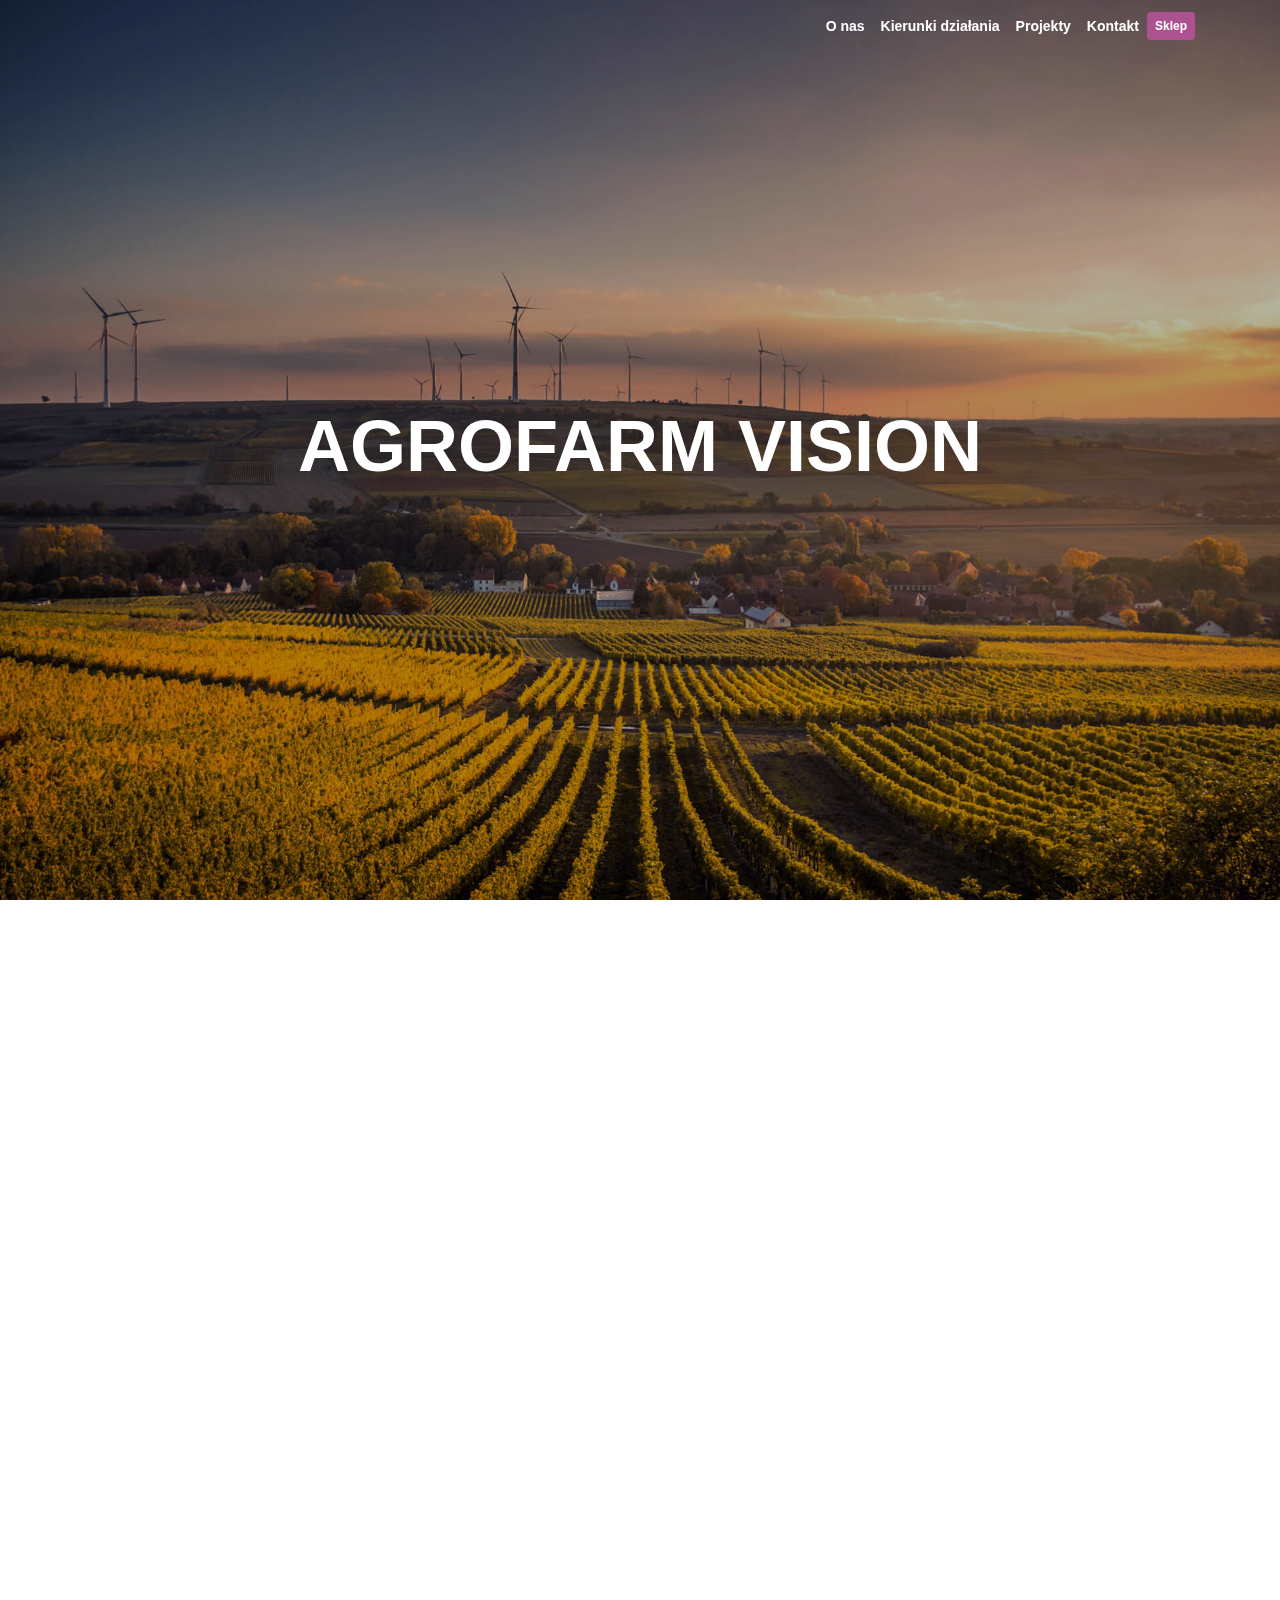
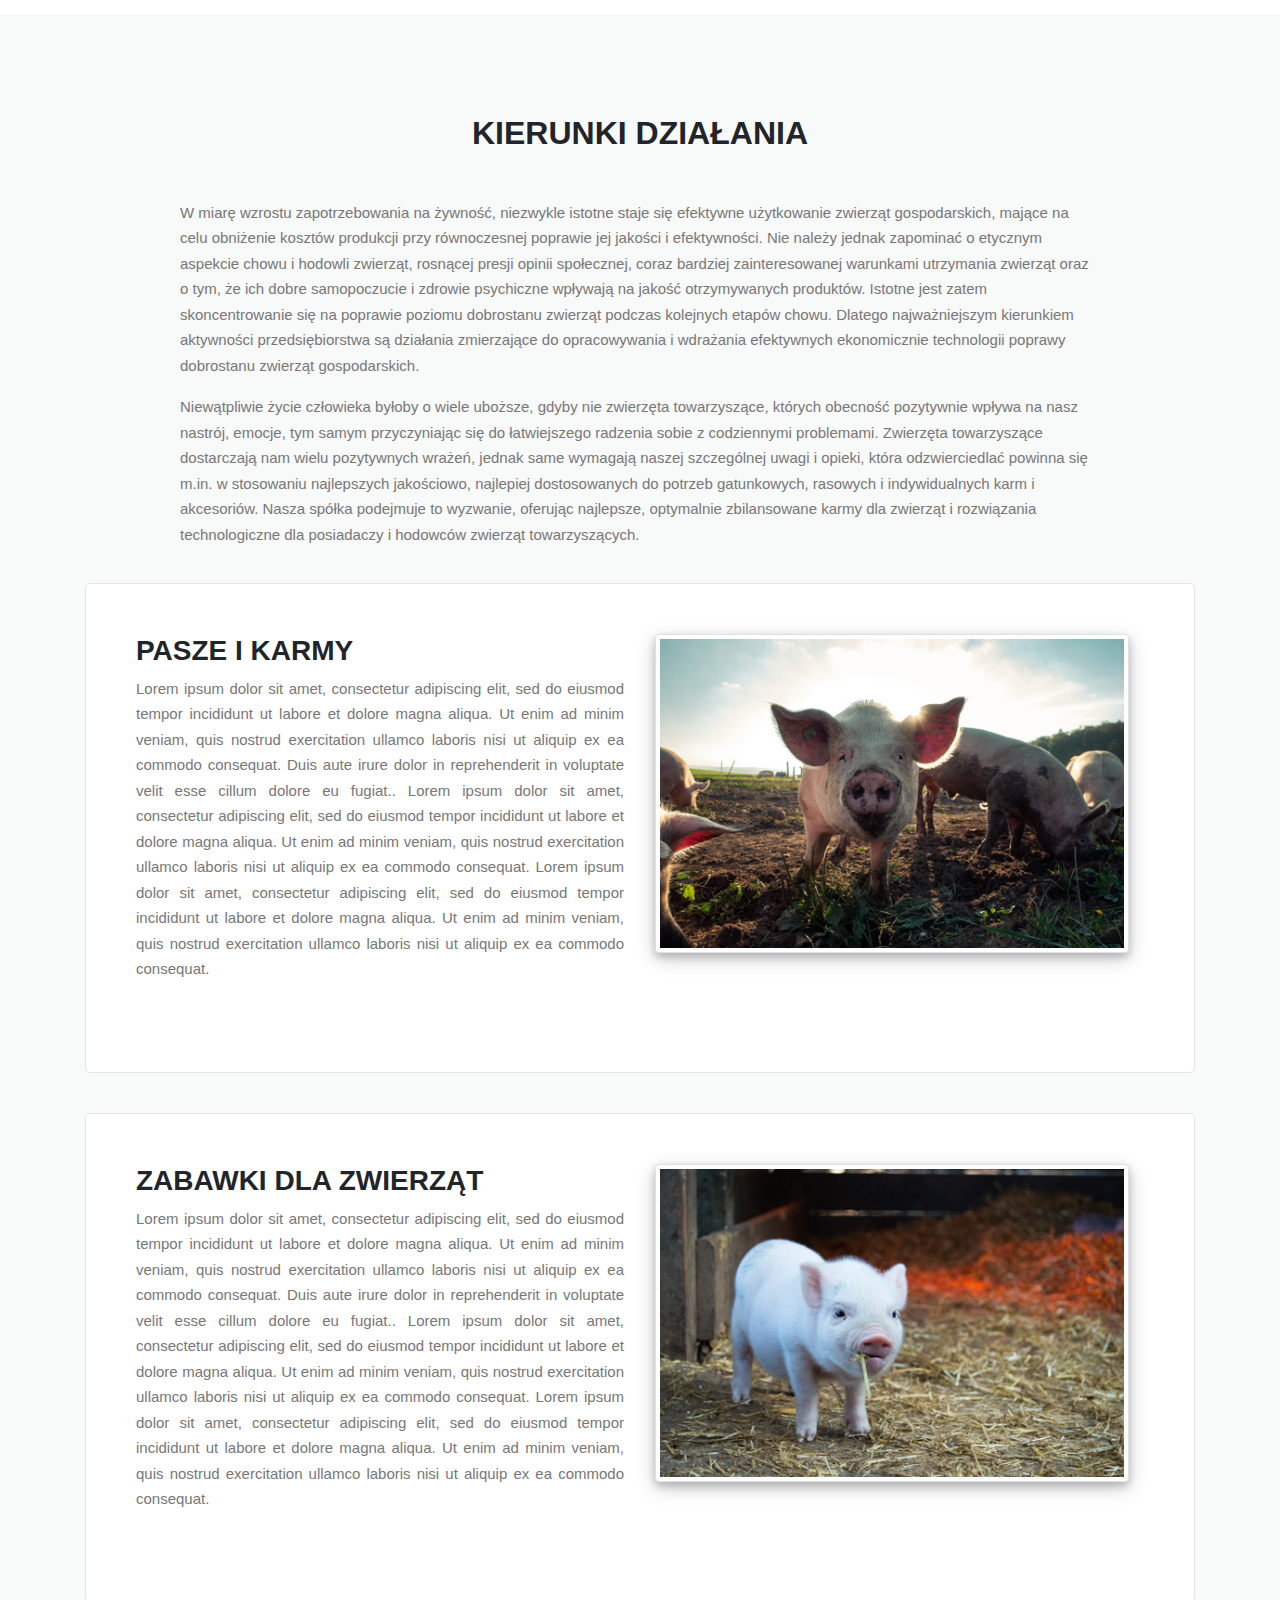
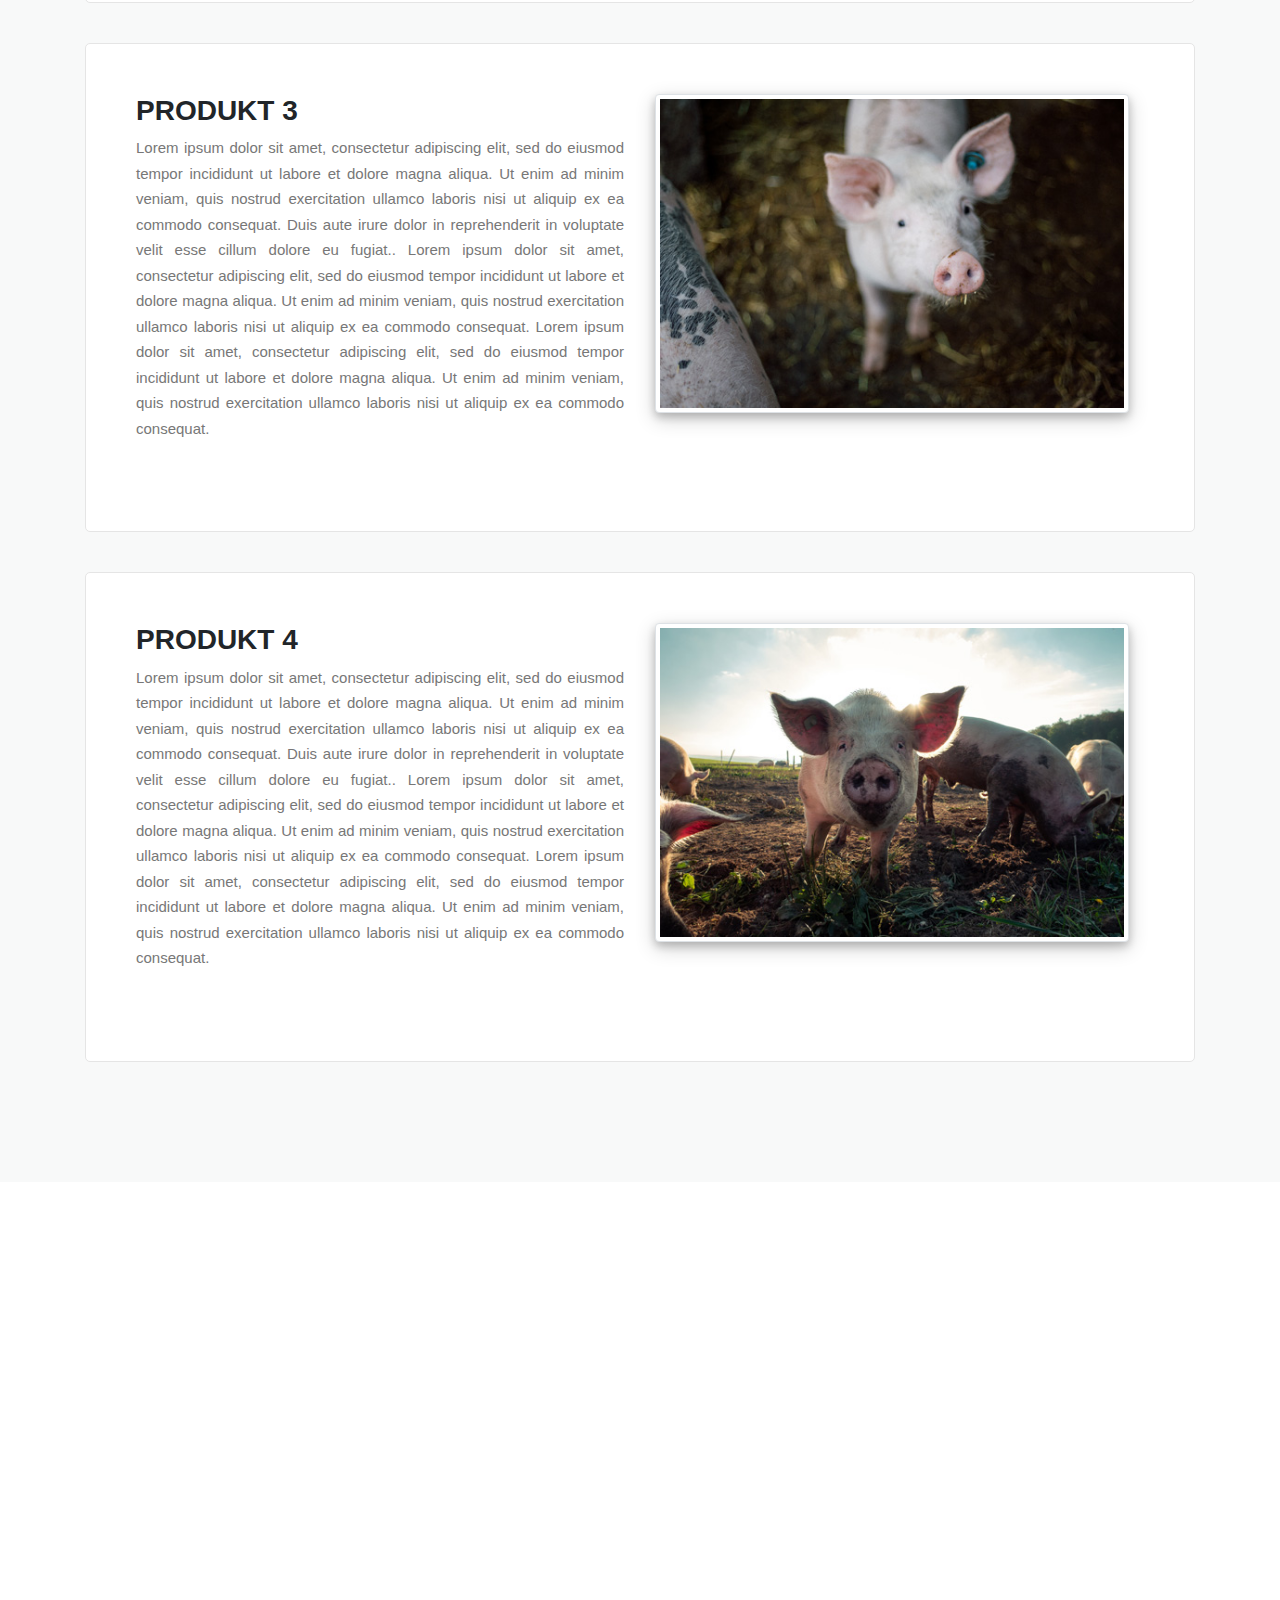
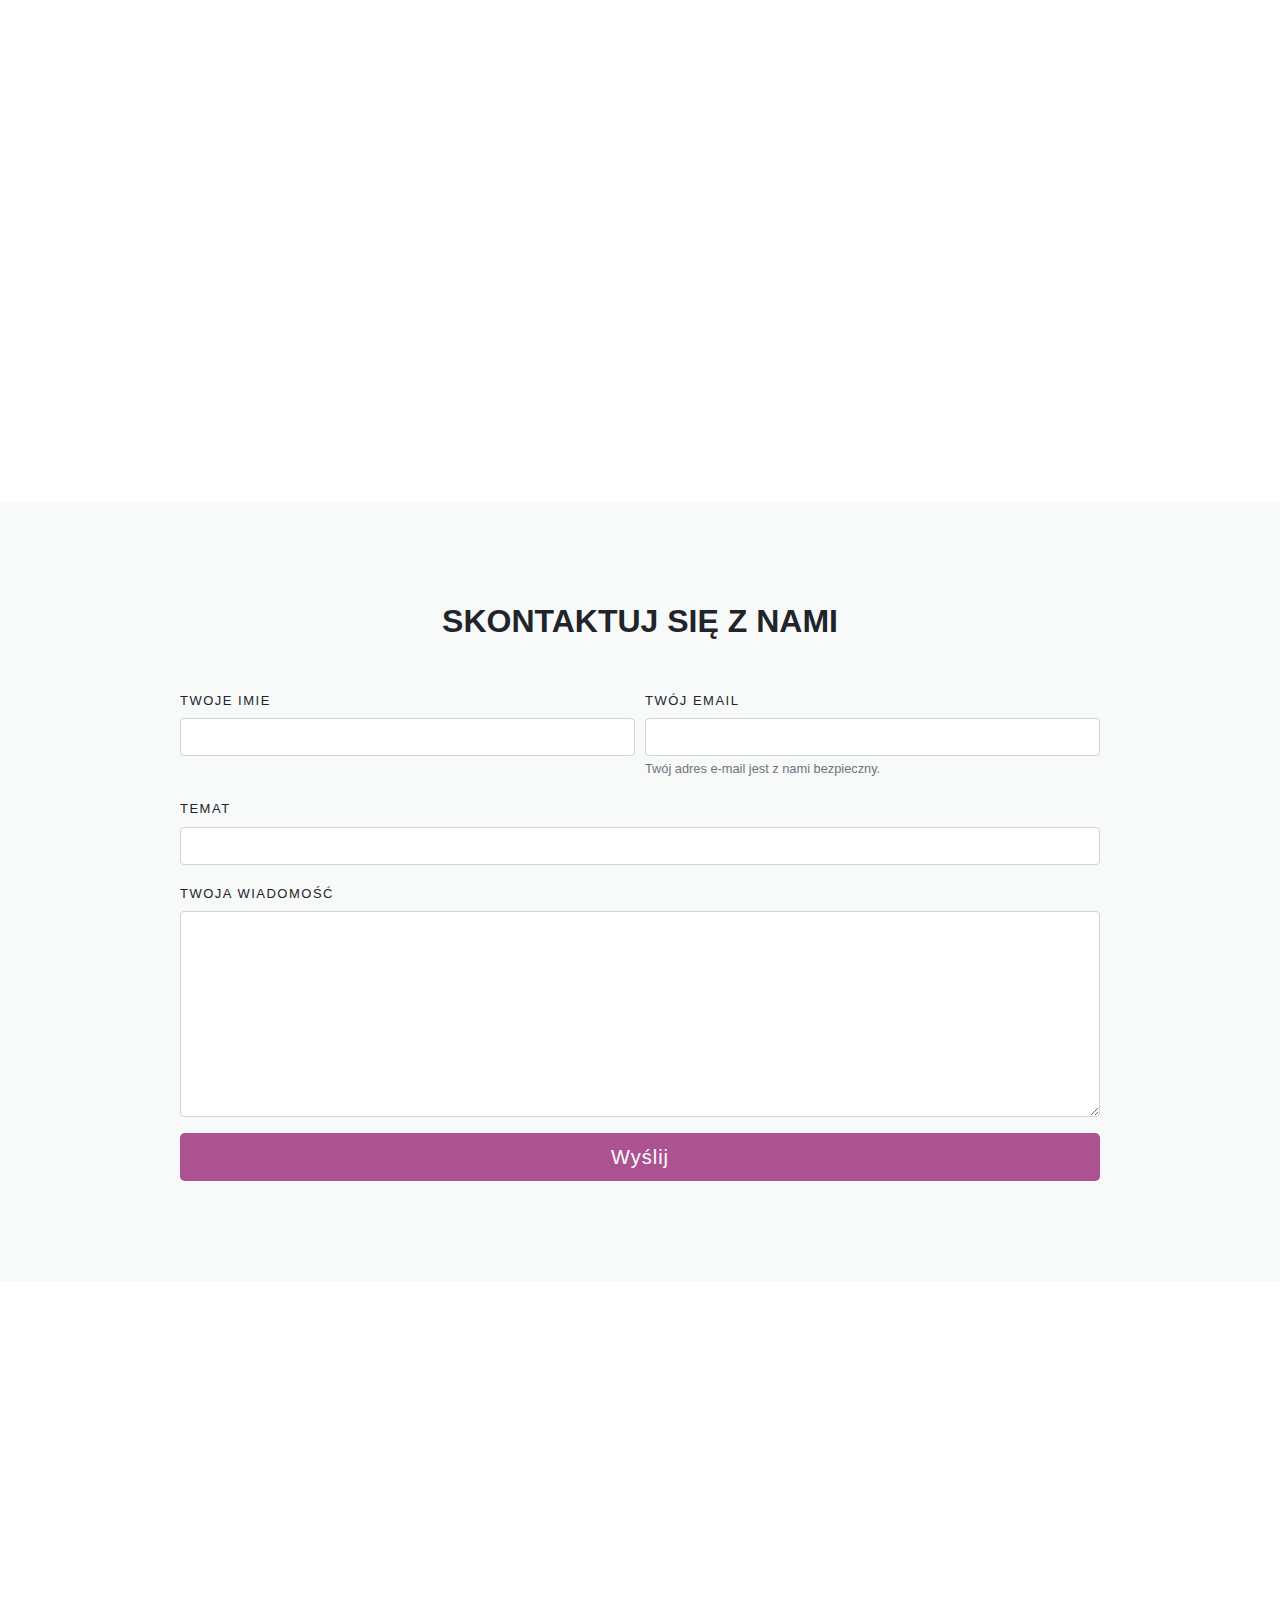
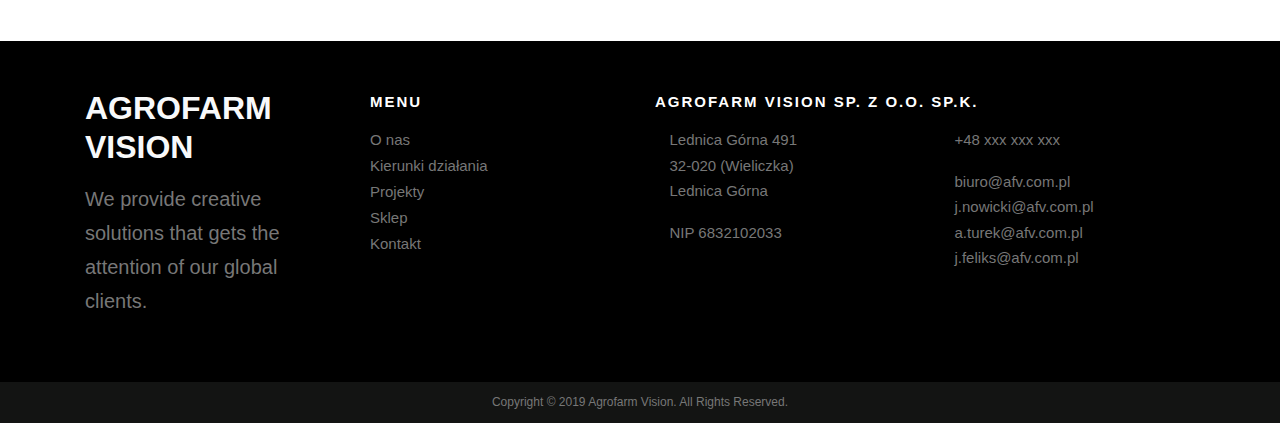
==== commit 1b478ad4: "update email address" ====
--- a/index.html
+++ b/index.html
@@ -291,7 +291,8 @@
                      <div class="row footer-item justify-content-center clearfix">
                       <div class="col-8 col-sm-12 kontakt-text">
                         <i class="fas fa-envelope align-top d-inline-block"></i>
-                        <p class="text-left d-inline-block">biuro@afv.com.pl<br>m.wojtas@afv.com.pl <br>j.zalewski@afv.com.pl <br>t.schwarz@afv.com.pl </p>
+                        <p class="text-left d-inline-block">biuro@afv.com.pl<br>j.nowicki@afv.com.pl<br>a.turek@afv.com.pl
+                           <br>j.feliks@afv.com.pl</p>
                       </div>
                     </div>
                  </div>
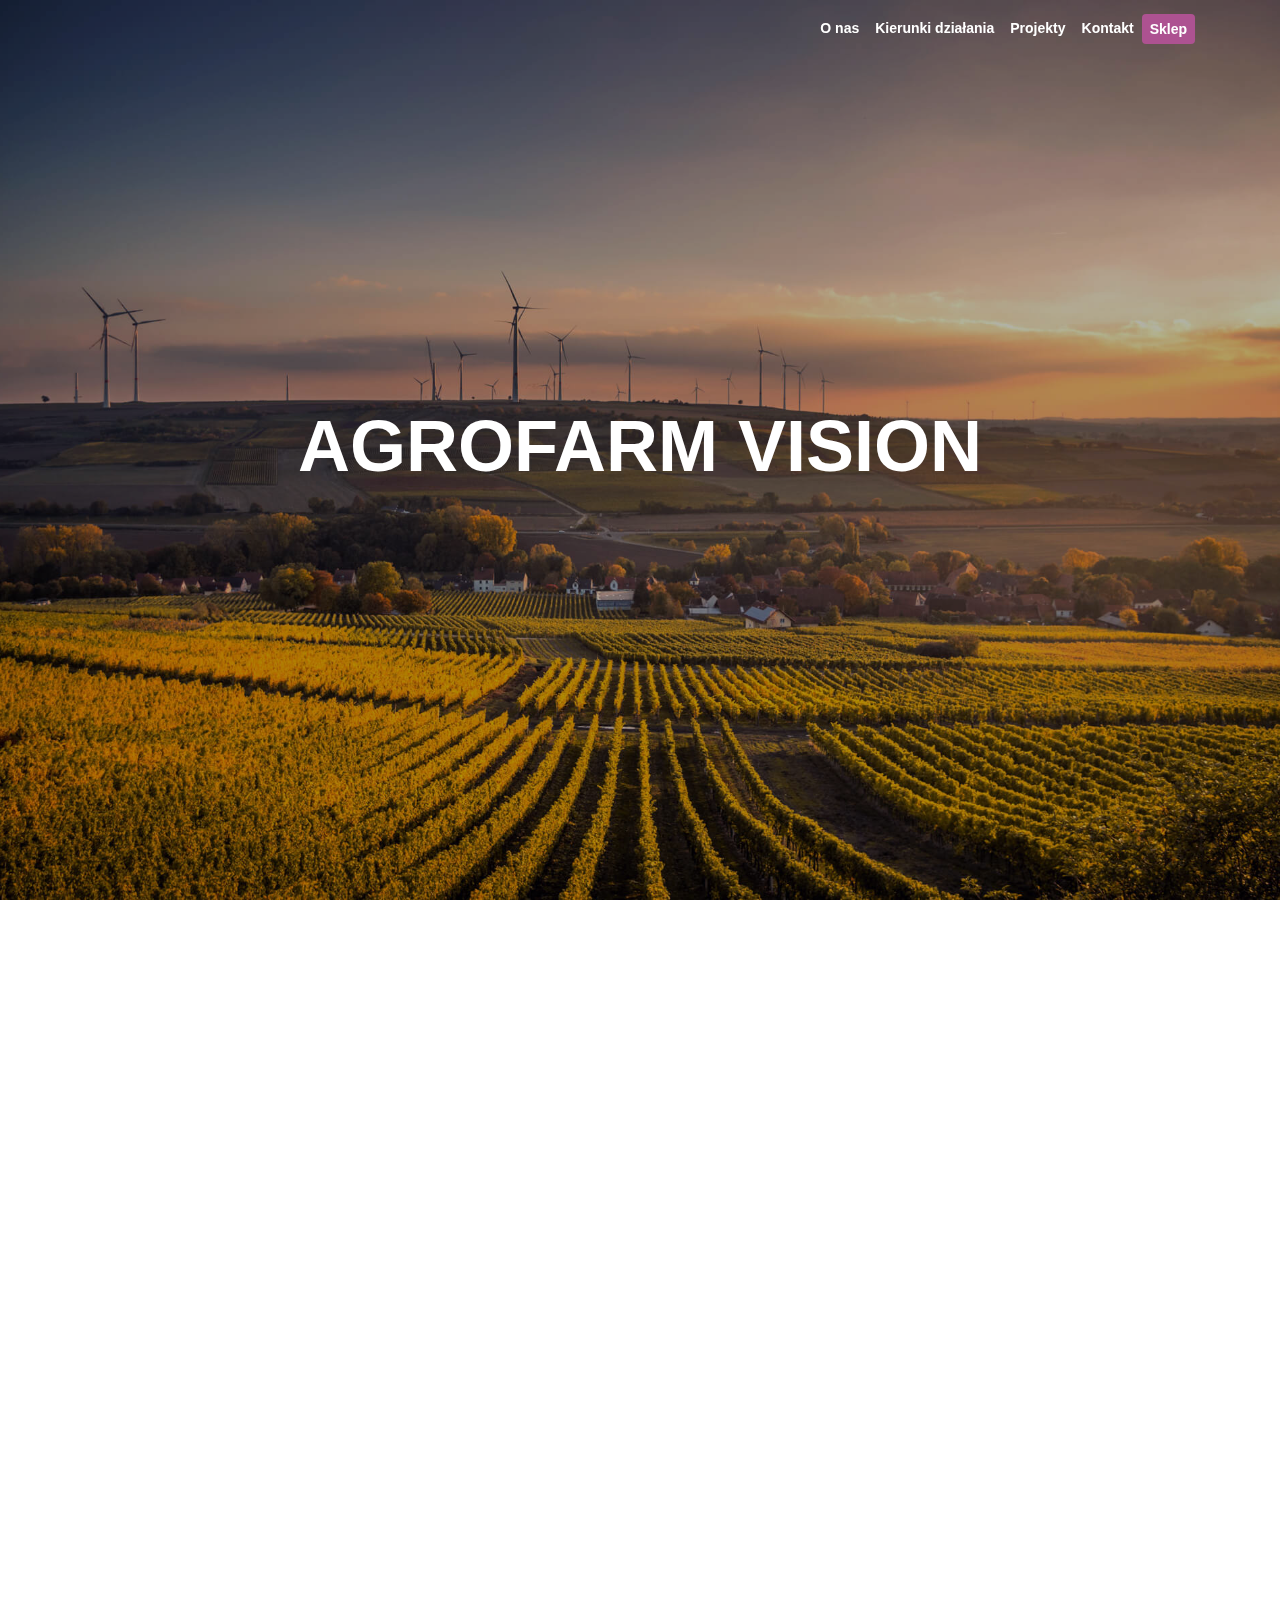
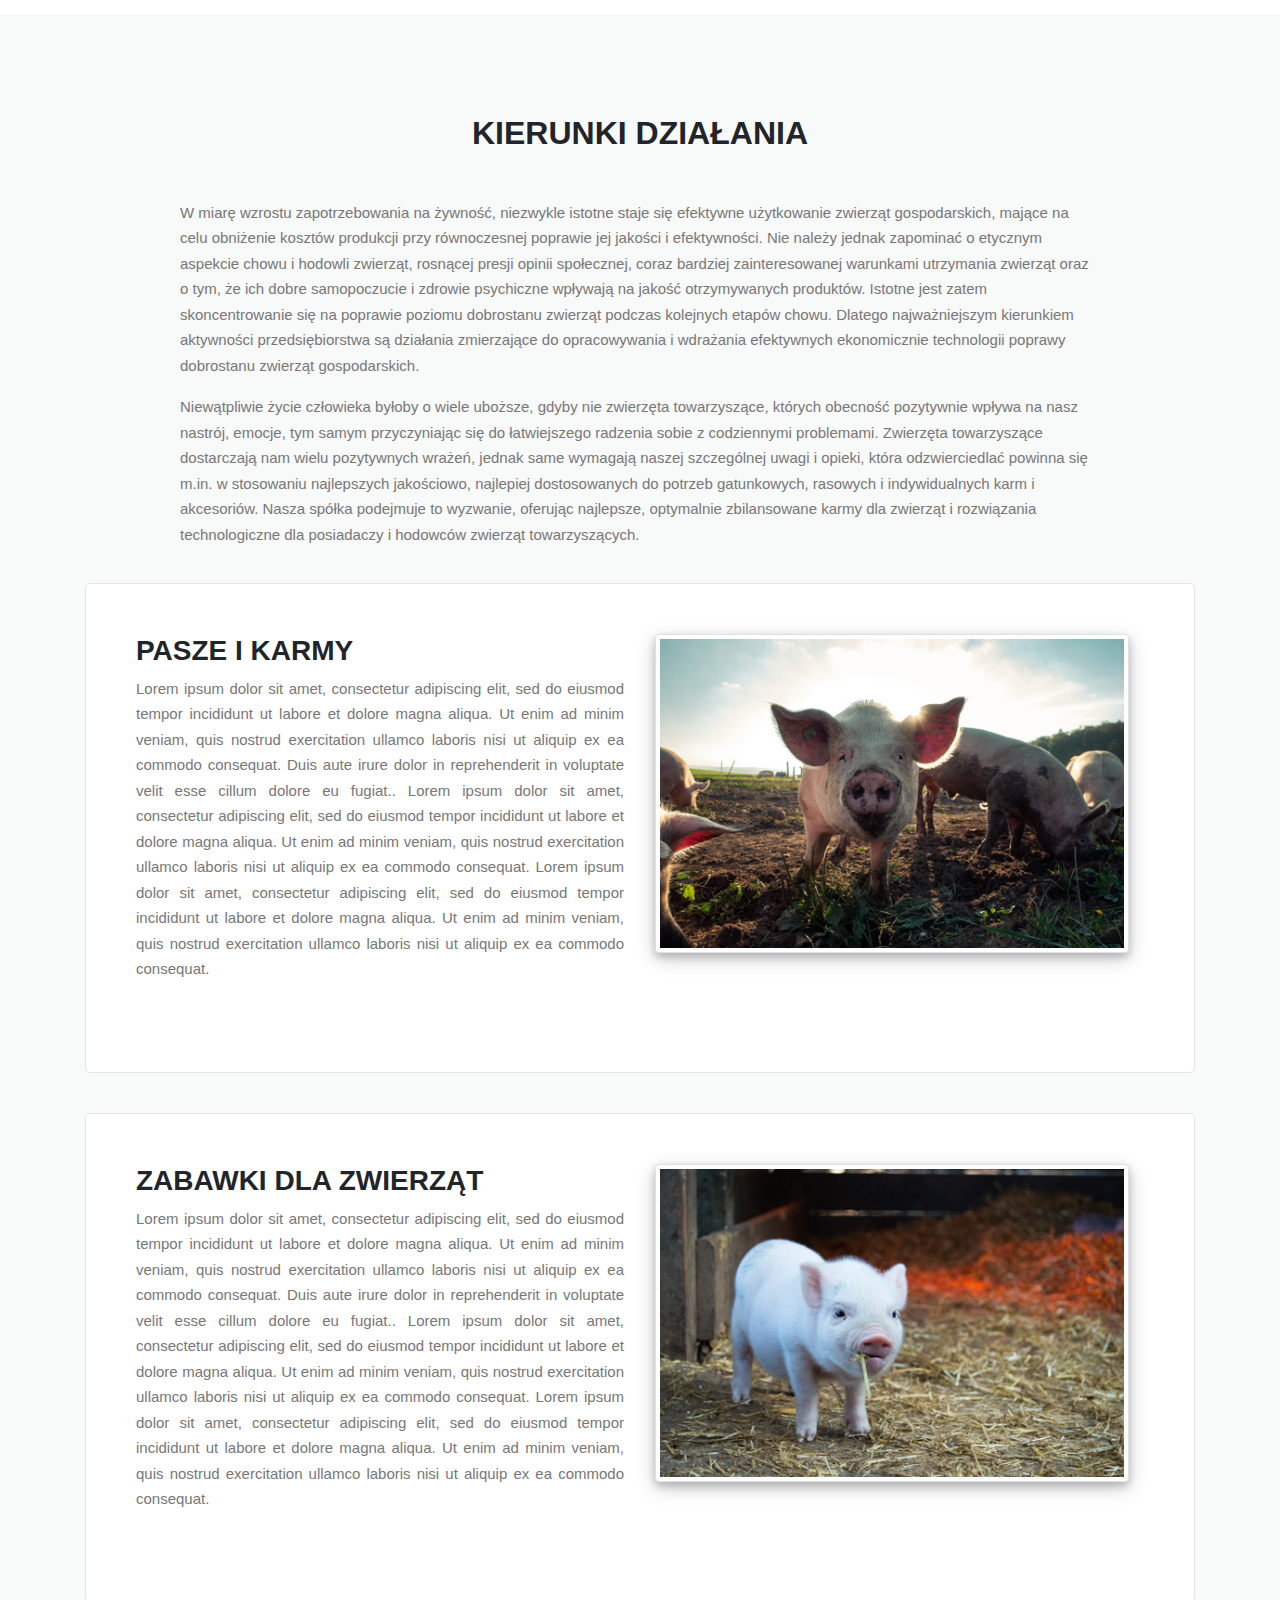
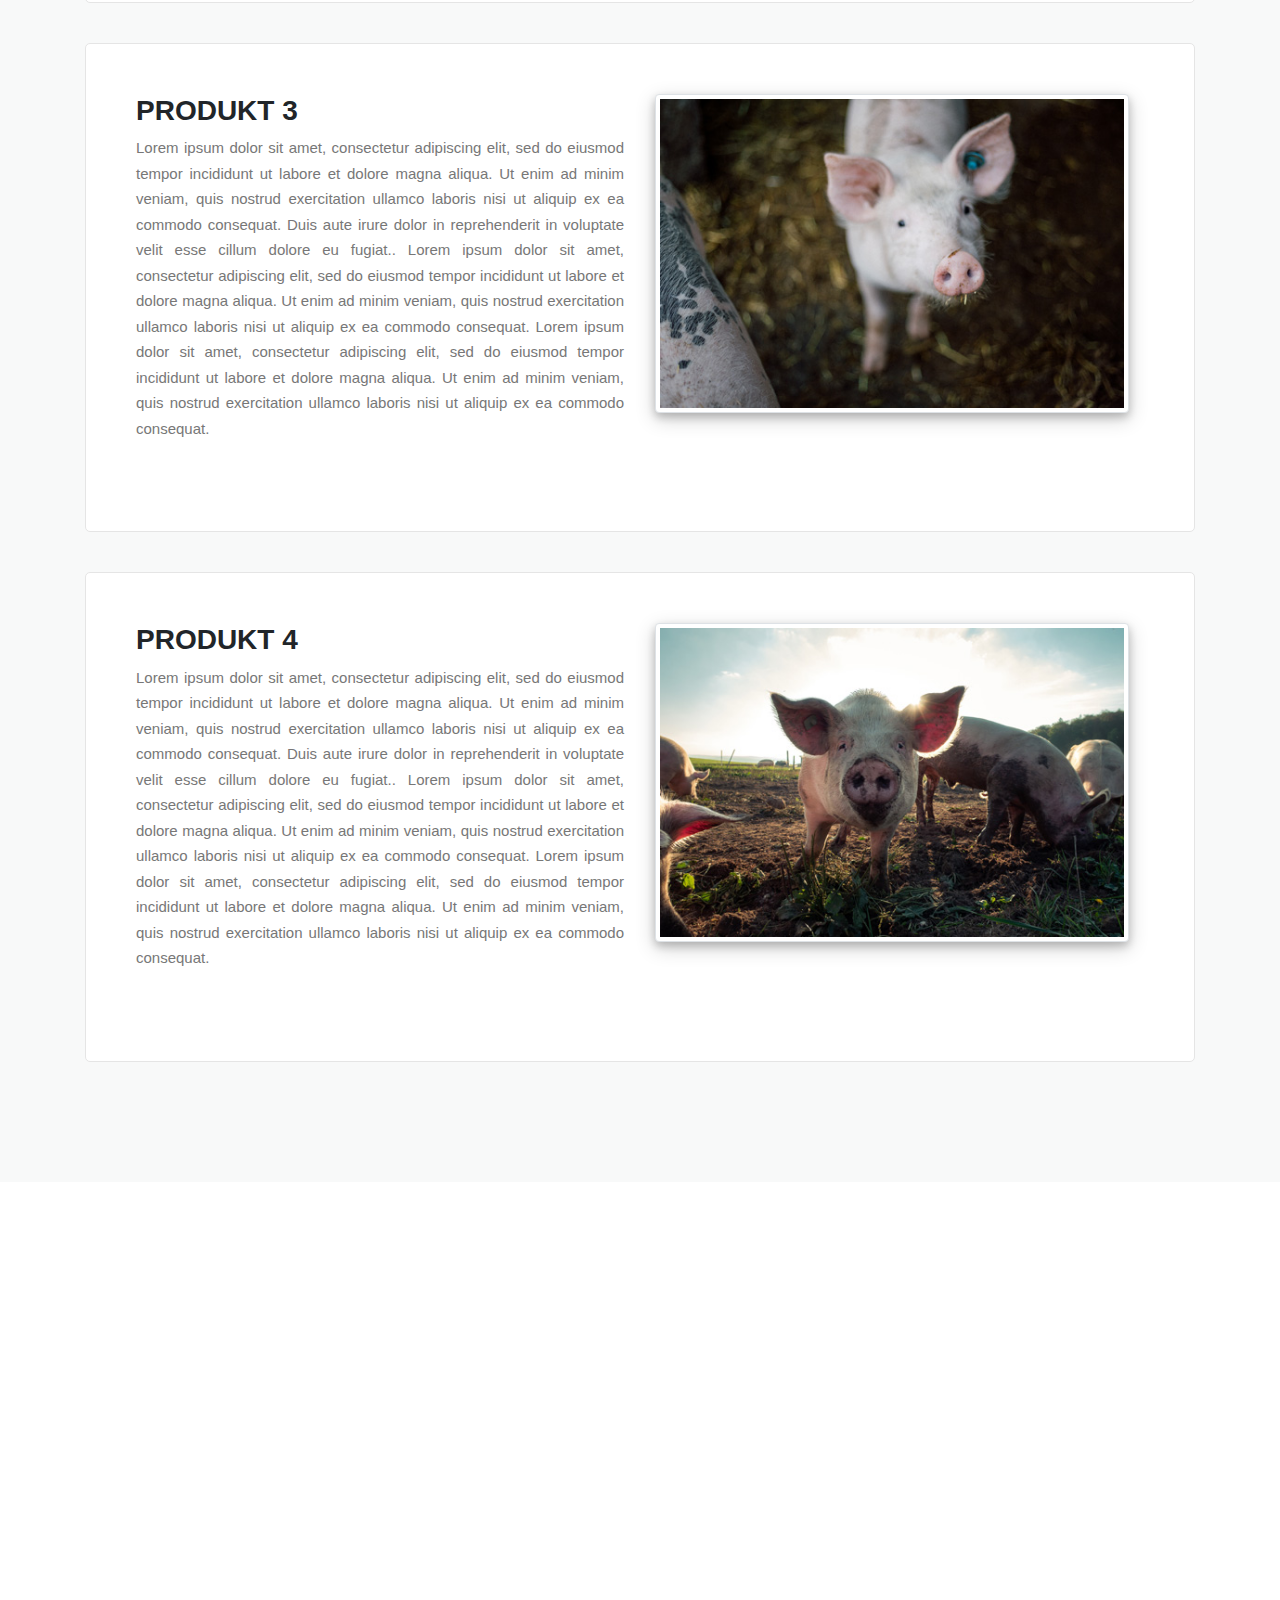
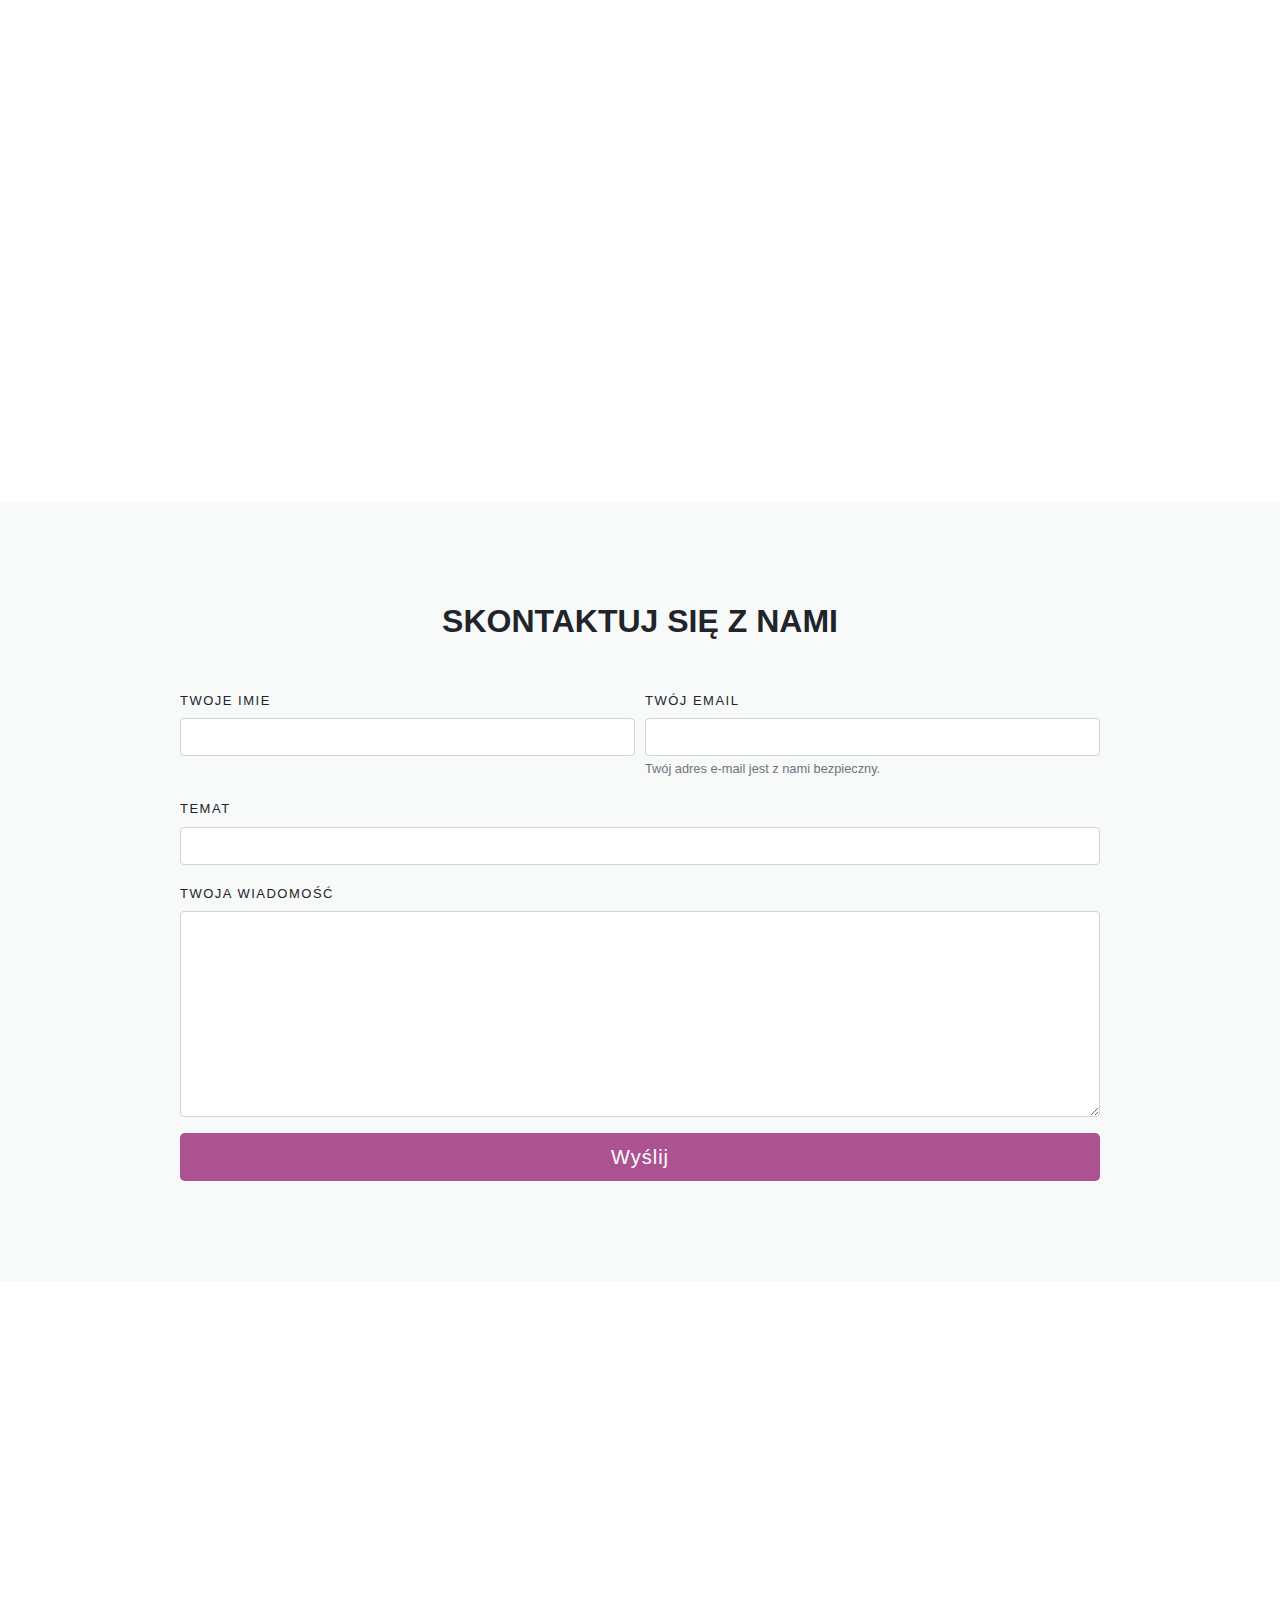
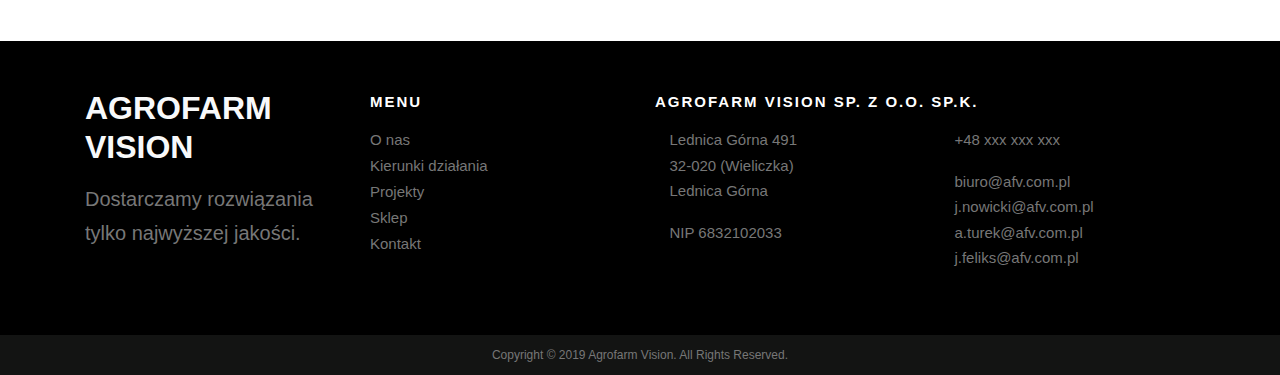
==== commit 64f5979f: "add navbar-brand" ====
--- a/index.html
+++ b/index.html
@@ -14,9 +14,9 @@
 
     <header class="parallax-js parallax-bg">
           <div class="container h-100">
-            <nav class="navbar fixed-top text-center navbar-right navbar-expand-md navbar-dark navbar-opacit">
+            <nav class="navbar fixed-top text-center navbar-right navbar-expand-md navbar-dark navbar-opacit" role="navigation">
                 <div class="container">
-                   <a href="#" class="navbar-brand"></a>
+                   <a href="#" class="navbar-brand">agrofarm vision</a>
                    <button class="navbar-toggler" type="button" data-toggle="collapse" data-target="#main-menu" aria-controls="main-menu" aria-expanded="false" aria-label="Przełącznik nawigacji">
                      <span class="navbar-toggler-icon"></span>
                    </button>
@@ -60,7 +60,7 @@
           <div class="row justify-content-center">
             <div class="col-10 col-sm-5 text-center text-sm-left slide-in slide-left">
               <h2 class="mb-4 mb-sm-3">o nas</h2>
-              <p class="description">We provide creative solutions that gets the attention of our global clients.</p>
+              <p class="description">Dostarczamy rozwiązania tylko najwyższej jakości.</p>
             </div>
             <div class="col-10 col-sm-7 slide-in slide-right">
               <p>Podstawowym profilem spółki Agrofarm Vision jest działalność badawczo-rozwojowa obejmująca opracowanie i wdrażanie autorskich, innowacyjnych rozwiązań technologicznych, doradztwo i szkolenia oraz współpraca handlowa. Nasz zespół złożony jest z doświadczonych specjalistów: naukowców, przedsiębiorców i handlowców działających w różnych dyscyplinach nauki i różnych obszarach przedsiębiorczości. To właśnie zespół złożony z przedstawicieli środowiska akademickiego krakowskich uczelni: Uniwersytetu Rolniczego i AGH oraz doświadczonych przedsiębiorców i handlowców stanowi o sile i wiarygodności spółki. Interdyscyplinarność nie jest zatem wyłącznie sloganem, lecz naszym realnym atutem.</p>
@@ -238,7 +238,7 @@
           <div class="row justify-content-center">
             <div class="col-sm-3 text-sm-left d-none d-md-block">
               <h2 class="mb-4 mb-sm-3 text-light">agrofarm vision</h2>
-              <p class="description">We provide creative solutions that gets the attention of our global clients.</p>
+              <p class="description">Dostarczamy rozwiązania tylko najwyższej jakości.</p>
             </div>
 
             <div class="col-sm-3 mx-auto text-left d-none d-md-block">
--- a/css/style.css
+++ b/css/style.css
@@ -46,7 +46,18 @@
    transition: all .7s ease-in-out;
 }
 
-nav ul li a {
+.navbar .navbar-brand {
+   opacity: 0;
+   text-transform: uppercase;
+   font-weight: bold;
+   transition: all .7s ease-in-out;
+}
+
+.navbar.black-bg-color .navbar-brand {
+   opacity: 1;
+}
+
+.navbar li.nav-item a {
   color: #ffffff !important;
   text-decoration: none;
   font-size: 14px;
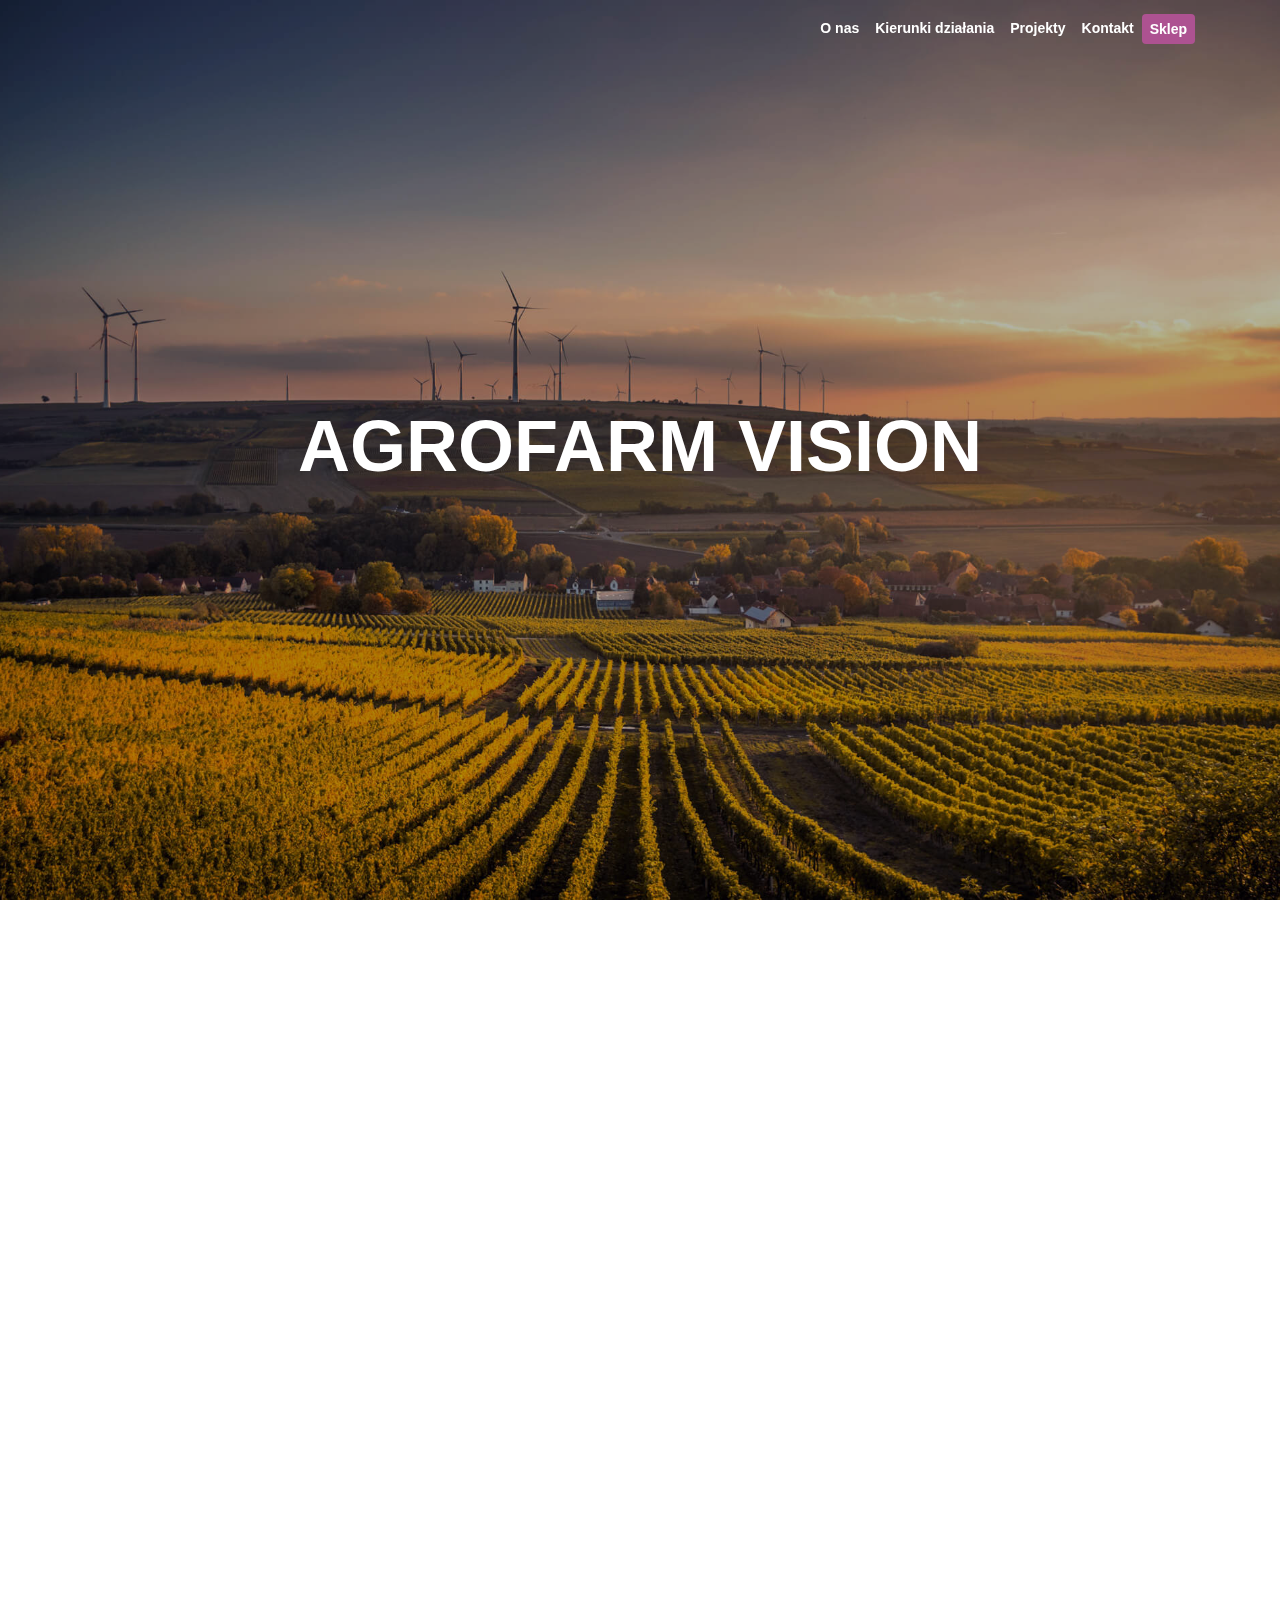
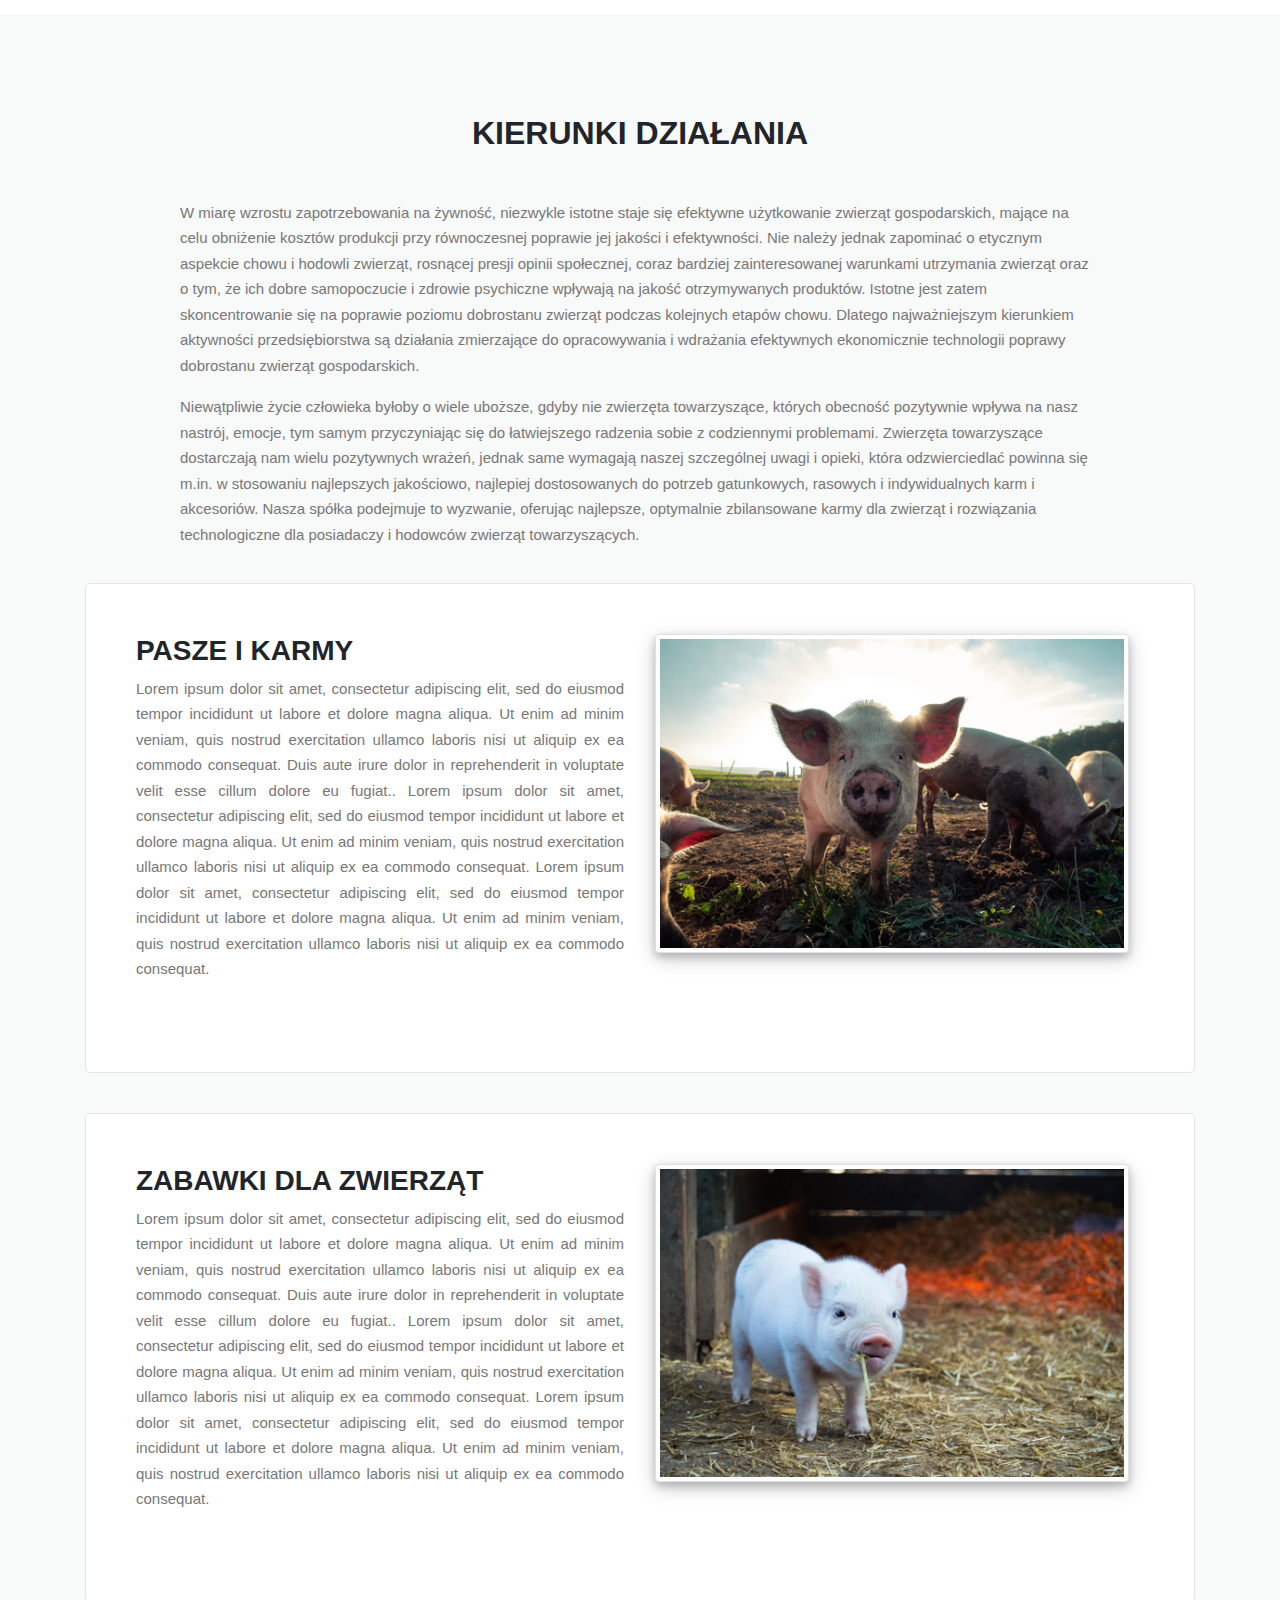
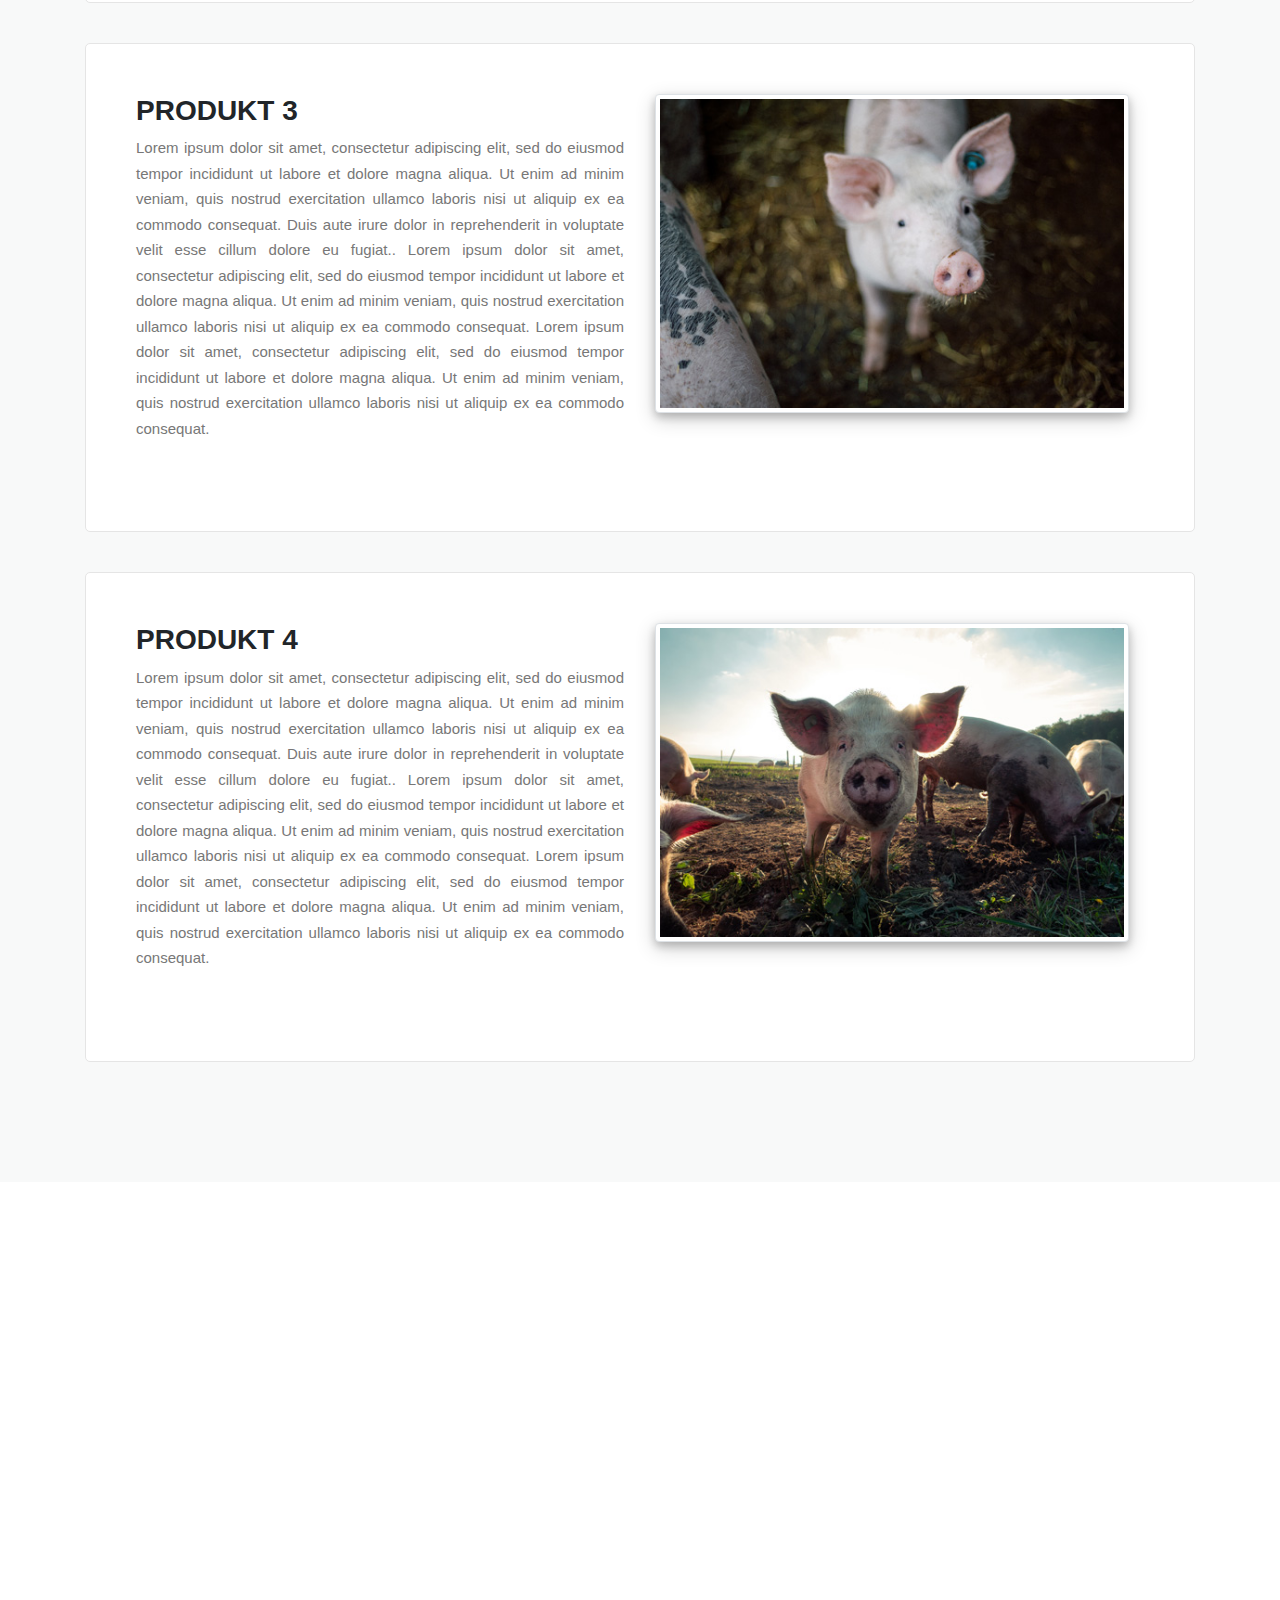
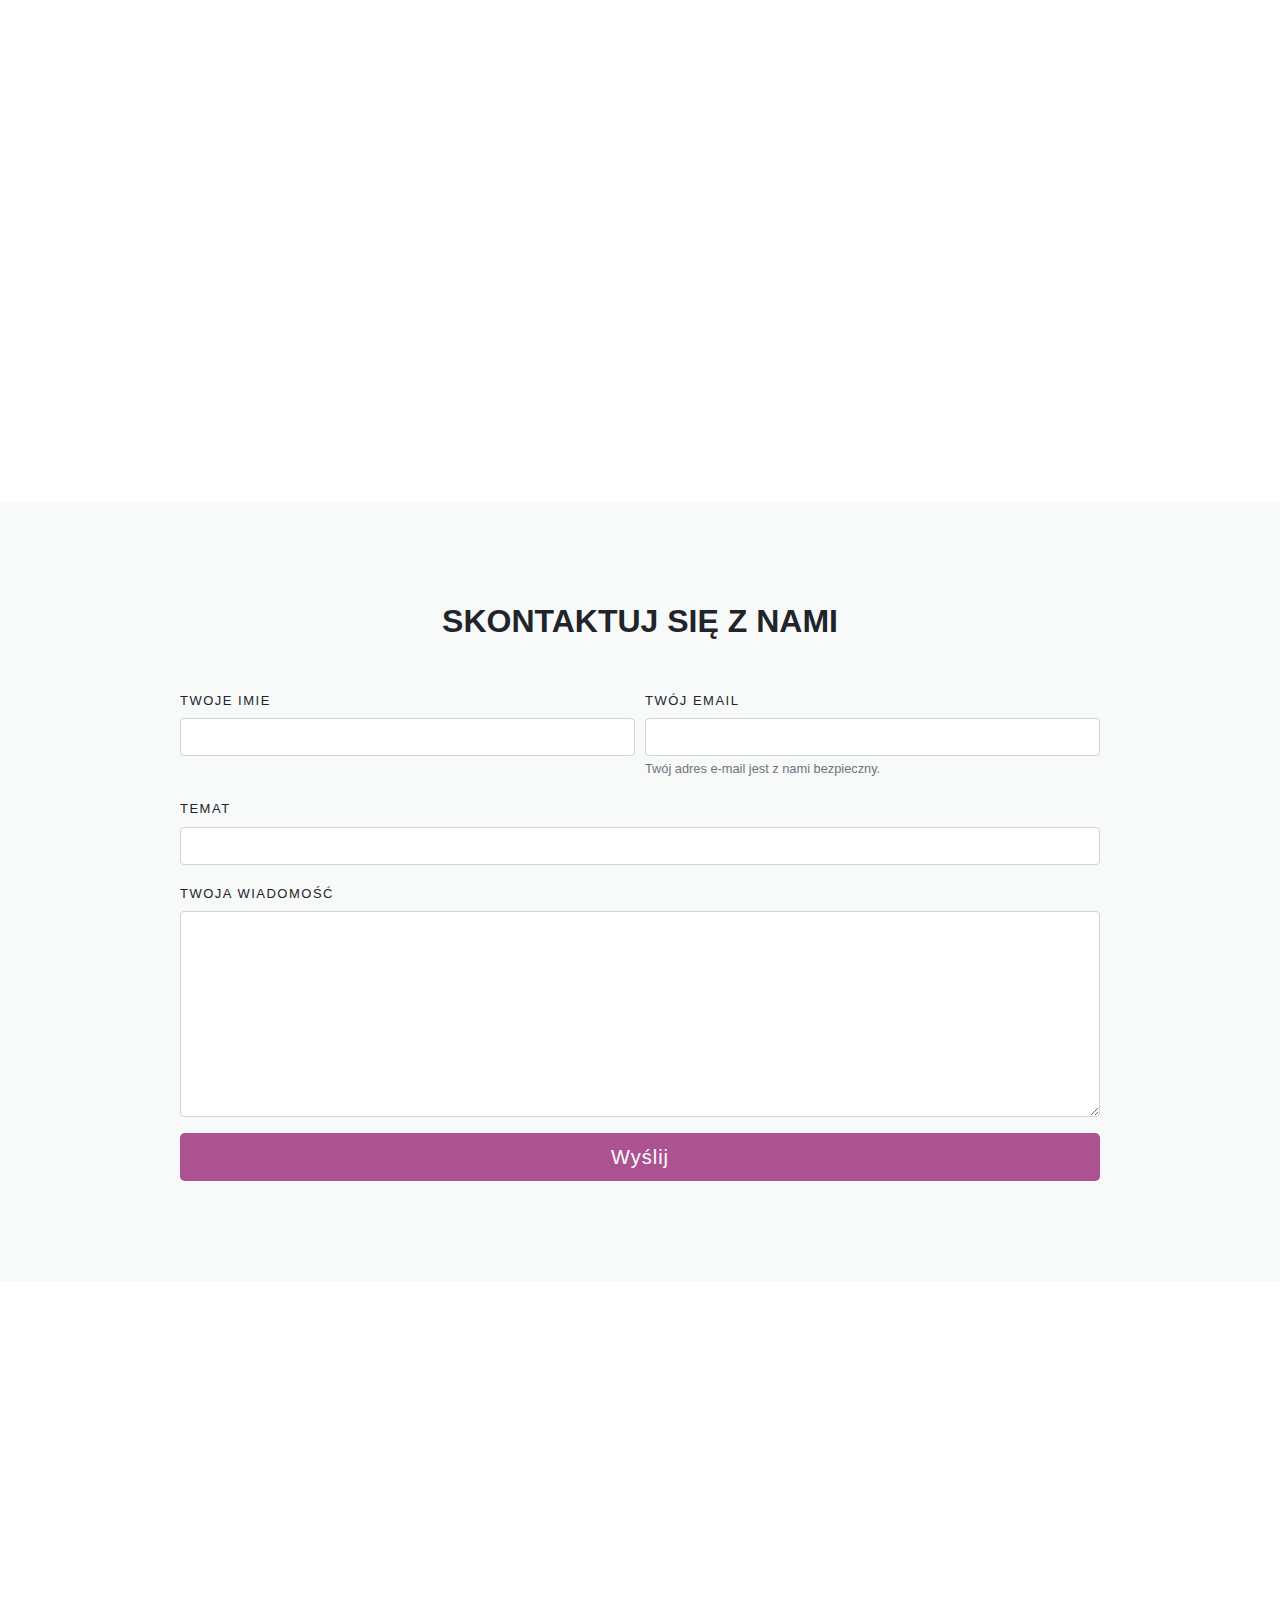
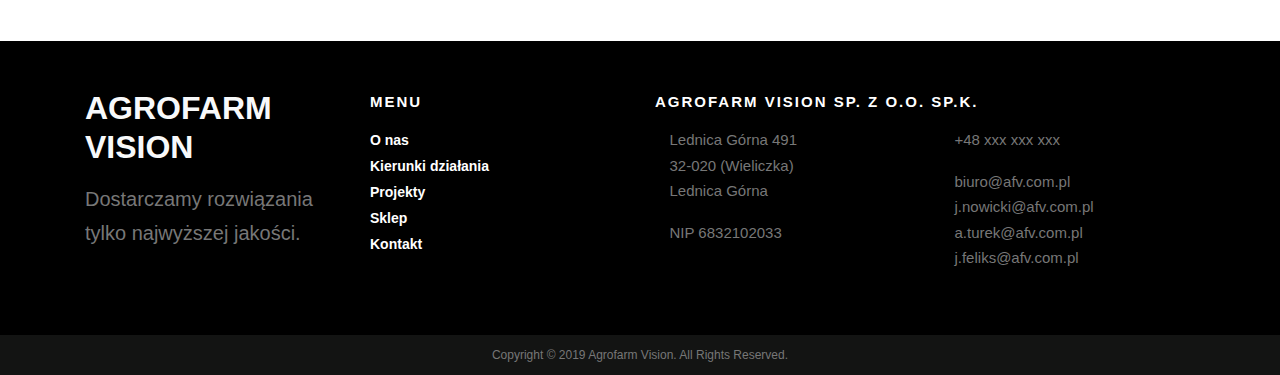
==== commit 603140f1: "." ====
--- a/index.html
+++ b/index.html
@@ -26,7 +26,7 @@
                        <li class="nav-item">
                          <a class="nav-link scroll-link" href="#o-nas">O nas</a>
                        </li>
-                       <li class="nav-item active">
+                       <li class="nav-item">
                          <a class="nav-link scroll-link" href="#kierunki-dzialania">Kierunki działania</a>
                        </li>
                        <li class="nav-item">
--- a/css/style.css
+++ b/css/style.css
@@ -57,20 +57,20 @@
    opacity: 1;
 }
 
-.navbar li.nav-item a {
+a.nav-link {
   color: #ffffff !important;
   text-decoration: none;
   font-size: 14px;
   font-weight: 600;
 }
 
+a.nav-link.active-link {
+   color: rgb(173, 82, 145) !important;
+}
+
 .navbar-toggler-icon {
   background-image: url("data:image/svg+xml;charset=utf8,%3Csvg viewBox='0 0 32 32' xmlns='http://www.w3.org/2000/svg'%3E%3Cpath stroke='rgba(255,255, 255, 1)' stroke-width='2' stroke-linecap='round' stroke-miterlimit='10' d='M4 8h24M4 16h24M4 24h24'/%3E%3C/svg%3E") !important;
   border-color: rgba(255, 255, 255, 1);
-}
-
-.active-link {
-   color: rgb(173, 82, 145) !important;
 }
 
 .purple-bg-color {
